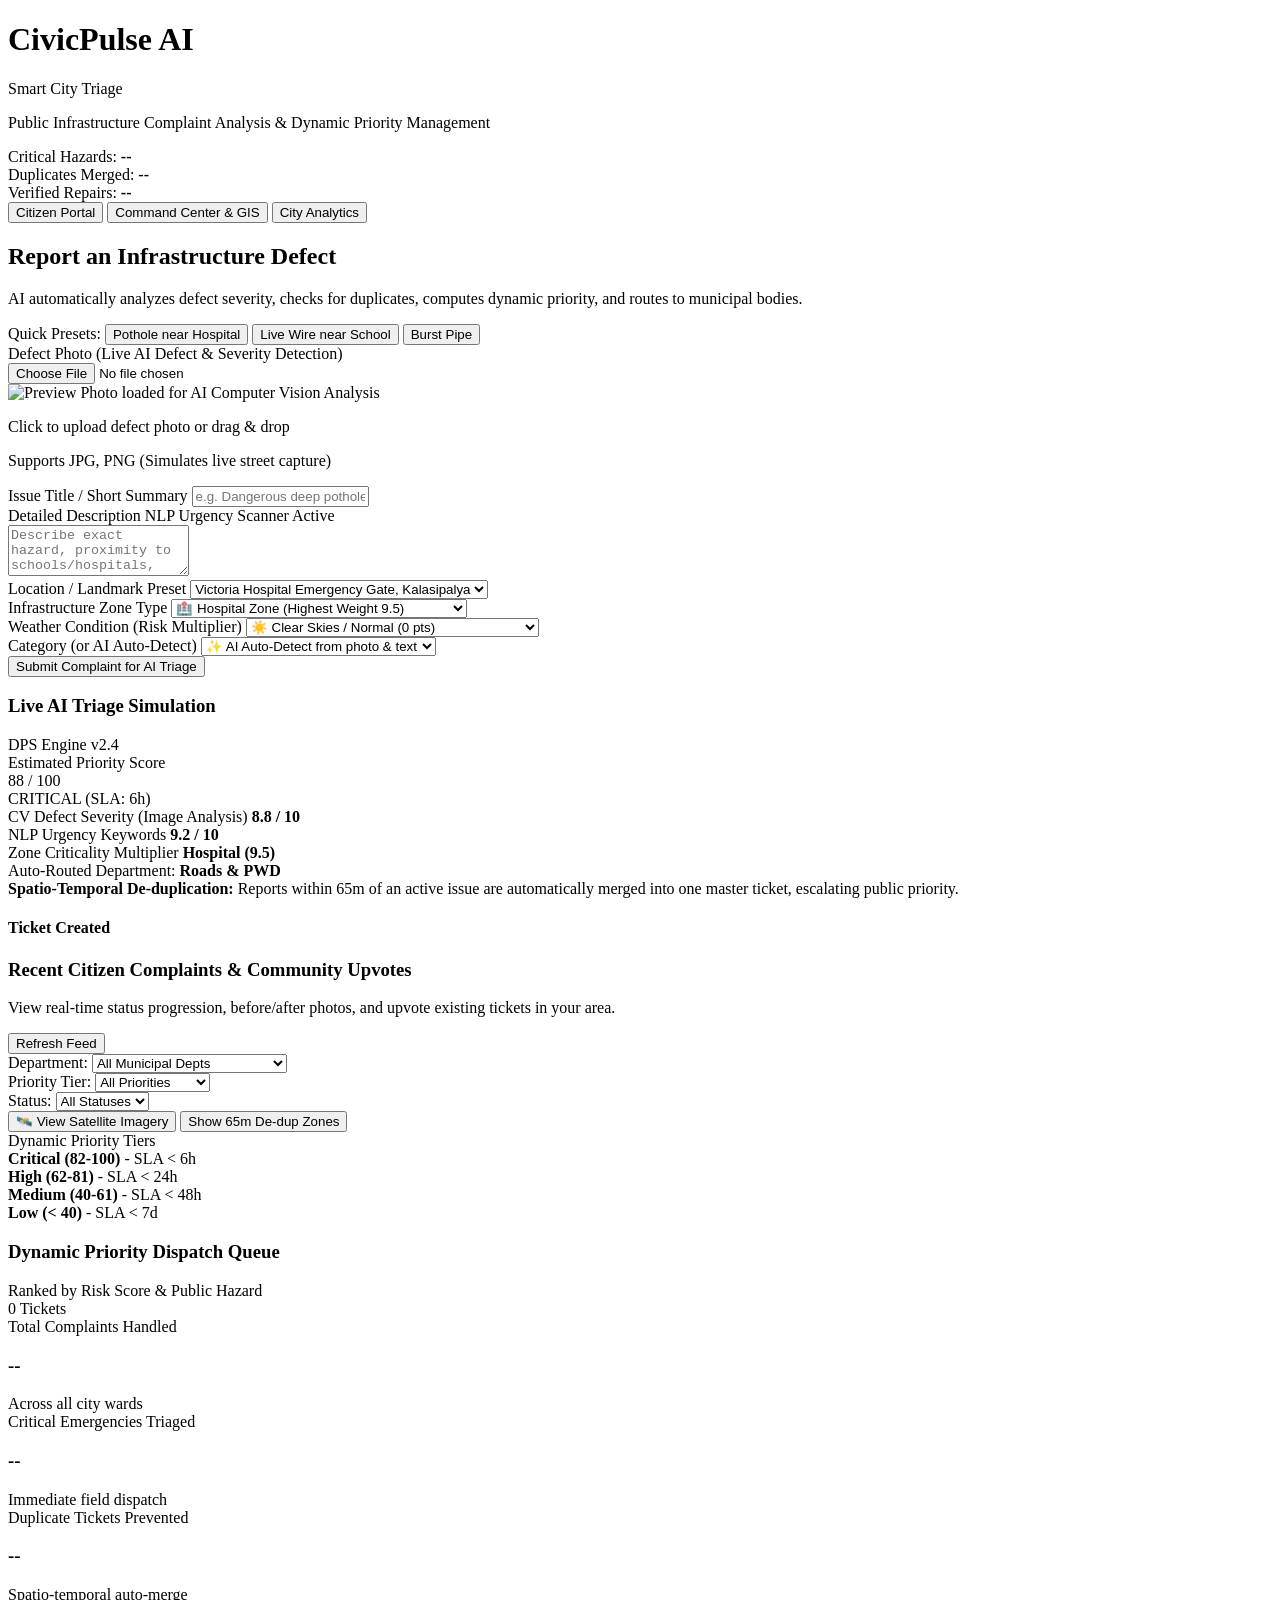
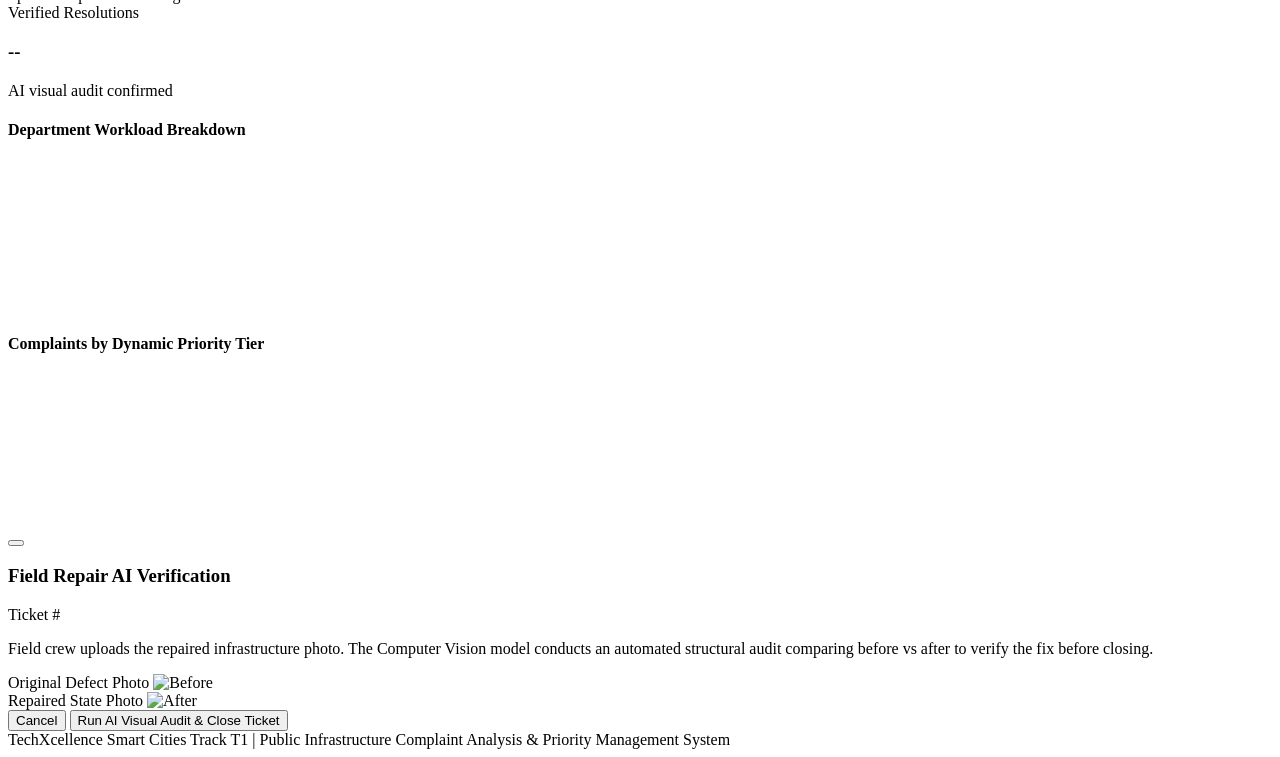
==== static/index.html @ dfe6112b "Add high-resolution satellite imagery toggle and zoom to authority map" ====
<!DOCTYPE html>
<html lang="en">
<head>
  <meta charset="UTF-8">
  <meta name="viewport" content="width=device-width, initial-scale=1.0">
  <title>CivicPulse AI | Smart Infrastructure Complaint Analysis & Priority Management</title>
  
  <!-- Tailwind CSS CDN -->
  <script src="https://cdn.tailwindcss.com"></script>
  <!-- Leaflet CSS & JS for Geospatial Maps -->
  <link rel="stylesheet" href="https://unpkg.com/leaflet@1.9.4/dist/leaflet.css" />
  <script src="https://unpkg.com/leaflet@1.9.4/dist/leaflet.js"></script>
  <!-- Chart.js CDN for Analytics -->
  <script src="https://cdn.jsdelivr.net/npm/chart.js"></script>
  <!-- Lucide Icons -->
  <script src="https://unpkg.com/lucide@latest"></script>
  
  <link rel="stylesheet" href="/css/style.css">
</head>
<body class="bg-slate-100/80 text-slate-900 min-h-screen flex flex-col">

  <!-- Top App Header -->
  <header class="app-header px-6 py-3.5 bg-white/95 border-b border-slate-200">
    <div class="max-w-7xl mx-auto flex flex-wrap items-center justify-between gap-4">
      <div class="flex items-center gap-3.5">
        <div class="w-11 h-11 rounded-2xl bg-gradient-to-tr from-sky-500 via-blue-600 to-indigo-600 flex items-center justify-center shadow-lg shadow-blue-500/25">
          <i data-lucide="activity" class="w-6 h-6 text-white"></i>
        </div>
        <div>
          <div class="flex items-center gap-2">
            <h1 class="text-xl font-extrabold tracking-tight text-slate-900">
              Civic<span class="text-blue-600">Pulse</span> <span class="bg-blue-50 text-blue-700 text-xs px-2 py-0.5 rounded-md border border-blue-200 font-bold ml-1">AI</span>
            </h1>
            <span class="text-[11px] font-bold bg-amber-50 text-amber-700 border border-amber-200/80 px-2 py-0.5 rounded-full">
              Smart City Triage
            </span>
          </div>
          <p class="text-xs font-medium text-slate-500">Public Infrastructure Complaint Analysis & Dynamic Priority Management</p>
        </div>
      </div>

      <!-- Quick Metrics Bar -->
      <div class="hidden lg:flex items-center gap-3">
        <div class="metric-pill">
          <span class="w-2.5 h-2.5 rounded-full bg-red-500 animate-ping"></span>
          <span class="text-slate-500 font-medium">Critical Hazards:</span>
          <strong id="metric-critical" class="text-red-600 font-bold">--</strong>
        </div>
        <div class="metric-pill">
          <i data-lucide="layers" class="w-3.5 h-3.5 text-indigo-600"></i>
          <span class="text-slate-500 font-medium">Duplicates Merged:</span>
          <strong id="metric-duplicates" class="text-indigo-600 font-bold">--</strong>
        </div>
        <div class="metric-pill">
          <i data-lucide="check-circle-2" class="w-3.5 h-3.5 text-emerald-600"></i>
          <span class="text-slate-500 font-medium">Verified Repairs:</span>
          <strong id="metric-resolved" class="text-emerald-600 font-bold">--</strong>
        </div>
      </div>

      <!-- Navigation Tabs -->
      <div class="flex items-center bg-slate-100 p-1 rounded-xl border border-slate-200">
        <button id="nav-citizen" onclick="switchTab('citizen')" class="px-4 py-2 text-xs font-bold rounded-lg bg-blue-600 text-white transition-all shadow-md shadow-blue-500/20">
          <i data-lucide="user" class="w-3.5 h-3.5 inline mr-1"></i> Citizen Portal
        </button>
        <button id="nav-admin" onclick="switchTab('admin')" class="px-4 py-2 text-xs font-semibold rounded-lg text-slate-600 hover:text-slate-900 transition-all">
          <i data-lucide="shield-alert" class="w-3.5 h-3.5 inline mr-1"></i> Command Center & GIS
        </button>
        <button id="nav-analytics" onclick="switchTab('analytics')" class="px-4 py-2 text-xs font-semibold rounded-lg text-slate-600 hover:text-slate-900 transition-all">
          <i data-lucide="bar-chart-3" class="w-3.5 h-3.5 inline mr-1"></i> City Analytics
        </button>
      </div>
    </div>
  </header>

  <!-- Main Container -->
  <main class="max-w-7xl mx-auto w-full p-4 lg:p-6 flex-1 flex flex-col gap-6">

    <!-- ============================================================== -->
    <!-- TAB 1: CITIZEN PORTAL (Report Issue & Track Status)            -->
    <!-- ============================================================== -->
    <section id="tab-citizen-content" class="flex flex-col gap-6">
      
      <!-- Top Banner / Intro -->
      <div class="p-5 rounded-2xl bg-gradient-to-r from-blue-600 via-indigo-600 to-sky-600 text-white shadow-md flex flex-col sm:flex-row justify-between items-start sm:items-center gap-4">
        <div>
          <h2 class="text-lg font-extrabold flex items-center gap-2">
            <i data-lucide="camera" class="w-5 h-5 text-sky-200"></i>
            Report an Infrastructure Defect
          </h2>
          <p class="text-xs text-blue-100 mt-1">
            AI automatically analyzes defect severity, checks for duplicates, computes dynamic priority, and routes to municipal bodies.
          </p>
        </div>
        <div class="flex flex-wrap items-center gap-2 bg-white/10 backdrop-blur-md p-2 rounded-xl border border-white/20">
          <span class="text-xs text-white/90 font-semibold">Quick Presets:</span>
          <button onclick="loadSampleCase('pothole')" class="px-2.5 py-1 text-xs bg-white text-blue-700 font-bold rounded-lg shadow-sm hover:bg-blue-50 transition-all">Pothole near Hospital</button>
          <button onclick="loadSampleCase('wire')" class="px-2.5 py-1 text-xs bg-white text-amber-700 font-bold rounded-lg shadow-sm hover:bg-amber-50 transition-all">Live Wire near School</button>
          <button onclick="loadSampleCase('leak')" class="px-2.5 py-1 text-xs bg-white text-cyan-700 font-bold rounded-lg shadow-sm hover:bg-cyan-50 transition-all">Burst Pipe</button>
        </div>
      </div>

      <!-- Complaint Filing Form & Real-time AI Preview -->
      <div class="grid grid-cols-1 lg:grid-cols-12 gap-6">
        
        <!-- Left Column: Form -->
        <div class="lg:col-span-7 card-glass p-6">
          <form id="complaint-form" onsubmit="handleComplaintSubmit(event)" class="space-y-4">
            
            <!-- Photo Upload Area -->
            <div>
              <label class="block text-xs font-bold text-slate-700 mb-1.5">
                Defect Photo (Live AI Defect & Severity Detection)
              </label>
              <div class="border-2 border-dashed border-slate-300 hover:border-blue-500 rounded-xl p-4 text-center cursor-pointer bg-slate-50/70 hover:bg-blue-50/30 transition-all relative">
                <input type="file" id="image-input" accept="image/*" onchange="handleImageSelected(event)" class="absolute inset-0 opacity-0 cursor-pointer w-full h-full">
                <div id="image-preview-container" class="hidden flex flex-col items-center">
                  <img id="image-preview" src="" alt="Preview" class="h-44 rounded-lg object-cover border border-slate-300 shadow-md mb-2">
                  <span class="text-xs font-bold text-blue-600 flex items-center gap-1">
                    <i data-lucide="check" class="w-3.5 h-3.5"></i> Photo loaded for AI Computer Vision Analysis
                  </span>
                </div>
                <div id="image-placeholder-container" class="py-3">
                  <i data-lucide="upload-cloud" class="w-10 h-10 text-blue-500 mx-auto mb-2"></i>
                  <p class="text-sm font-bold text-slate-700">Click to upload defect photo or drag & drop</p>
                  <p class="text-xs text-slate-500 mt-1">Supports JPG, PNG (Simulates live street capture)</p>
                </div>
              </div>
            </div>

            <!-- Title -->
            <div>
              <label class="block text-xs font-bold text-slate-700 mb-1">Issue Title / Short Summary</label>
              <input type="text" id="input-title" required placeholder="e.g. Dangerous deep pothole near hospital gate" class="w-full bg-slate-50 border border-slate-300 rounded-lg px-3.5 py-2 text-sm text-slate-900 placeholder-slate-400 focus:bg-white focus:outline-none focus:border-blue-600 focus:ring-2 focus:ring-blue-100 transition-all">
            </div>

            <!-- Description (with live NLP keyword detection) -->
            <div>
              <div class="flex justify-between items-center mb-1">
                <label class="text-xs font-bold text-slate-700">Detailed Description</label>
                <span class="text-[11px] font-semibold text-blue-600 bg-blue-50 px-2 py-0.5 rounded border border-blue-200">NLP Urgency Scanner Active</span>
              </div>
              <textarea id="input-description" rows="3" required oninput="triggerLiveNLPPreview()" placeholder="Describe exact hazard, proximity to schools/hospitals, accidents witnessed, etc." class="w-full bg-slate-50 border border-slate-300 rounded-lg px-3.5 py-2 text-sm text-slate-900 placeholder-slate-400 focus:bg-white focus:outline-none focus:border-blue-600 focus:ring-2 focus:ring-blue-100 transition-all"></textarea>
              <div id="nlp-chips" class="flex flex-wrap gap-1.5 mt-2 min-h-[24px]"></div>
            </div>

            <!-- Location & Landmark Selector -->
            <div class="grid grid-cols-1 md:grid-cols-2 gap-4">
              <div>
                <label class="block text-xs font-bold text-slate-700 mb-1">Location / Landmark Preset</label>
                <select id="select-landmark" onchange="handleLandmarkChange()" class="w-full bg-slate-50 border border-slate-300 rounded-lg px-3 py-2 text-xs text-slate-800 focus:bg-white focus:outline-none focus:border-blue-600 focus:ring-2 focus:ring-blue-100 transition-all">
                  <option value="custom">📍 Custom / Current Location</option>
                  <option value="victoria" selected>Victoria Hospital Emergency Gate, Kalasipalya</option>
                  <option value="stjoseph">St. Joseph High School Gate, Residency Rd</option>
                  <option value="koramangala">Sony World Junction, Koramangala 100ft Rd</option>
                  <option value="mgroad">MG Road Metro Station Gate 2</option>
                  <option value="indiranagar">12th Main Intersection, Indiranagar</option>
                  <option value="whitefield">ITPL Main Road, Whitefield</option>
                  <option value="jayanagar">4th Block Bus Stand, Jayanagar</option>
                </select>
              </div>

              <div>
                <label class="block text-xs font-bold text-slate-700 mb-1">Infrastructure Zone Type</label>
                <select id="select-zone" onchange="updateDynamicCalculationPreview()" class="w-full bg-slate-50 border border-slate-300 rounded-lg px-3 py-2 text-xs text-slate-800 focus:bg-white focus:outline-none focus:border-blue-600 focus:ring-2 focus:ring-blue-100 transition-all">
                  <option value="Hospital Zone">🏥 Hospital Zone (Highest Weight 9.5)</option>
                  <option value="School / College Zone">🏫 School / College Zone (Weight 8.8)</option>
                  <option value="Major Arterial Road / Highway">🚗 Major Arterial Road / Highway (Weight 8.2)</option>
                  <option value="Metro / Transit Interchange">🚇 Metro / Transit Interchange (Weight 7.8)</option>
                  <option value="Commercial Market Area">🏪 Commercial Market Area (Weight 6.5)</option>
                  <option value="Dense Residential Colony">🏡 Dense Residential Colony (Weight 5.0)</option>
                  <option value="Suburban / Low Density">🌳 Suburban / Low Density (Weight 3.5)</option>
                </select>
              </div>
            </div>

            <!-- Weather Factor & Category -->
            <div class="grid grid-cols-1 md:grid-cols-2 gap-4">
              <div>
                <label class="block text-xs font-bold text-slate-700 mb-1">Weather Condition (Risk Multiplier)</label>
                <select id="select-weather" onchange="updateDynamicCalculationPreview()" class="w-full bg-slate-50 border border-slate-300 rounded-lg px-3 py-2 text-xs text-slate-800 focus:bg-white focus:outline-none focus:border-blue-600 focus:ring-2 focus:ring-blue-100 transition-all">
                  <option value="Clear Skies / Normal">☀️ Clear Skies / Normal (0 pts)</option>
                  <option value="Moderate Rain">🌧️ Moderate Rain (+15 pts risk)</option>
                  <option value="Heavy Rain / Storm Warning">⛈️ Heavy Rain / Storm Warning (+25 pts risk)</option>
                  <option value="Overcast / Foggy">🌫️ Overcast / Low Visibility (+8 pts risk)</option>
                </select>
              </div>

              <div>
                <label class="block text-xs font-bold text-slate-700 mb-1">Category (or AI Auto-Detect)</label>
                <select id="select-category" class="w-full bg-slate-50 border border-slate-300 rounded-lg px-3 py-2 text-xs text-slate-800 focus:bg-white focus:outline-none focus:border-blue-600 focus:ring-2 focus:ring-blue-100 transition-all">
                  <option value="Auto-Detect">✨ AI Auto-Detect from photo & text</option>
                  <option value="Pothole">Pothole / Road Crater</option>
                  <option value="Streetlight & Electric Wire">Streetlight & Electric Wire</option>
                  <option value="Water Pipeline Leak">Water Pipeline Leak</option>
                  <option value="Open Manhole">Open Manhole / Drainage</option>
                  <option value="Garbage Dump">Garbage Overflow</option>
                </select>
              </div>
            </div>

            <!-- Hidden GPS lat/lng inputs -->
            <input type="hidden" id="input-lat" value="12.9634">
            <input type="hidden" id="input-lng" value="77.5755">
            <input type="hidden" id="input-address" value="Victoria Hospital Emergency Gate, Kalasipalya, Bengaluru">

            <!-- Submit Button -->
            <button type="submit" id="submit-btn" class="w-full py-3.5 px-4 rounded-xl font-extrabold text-sm bg-gradient-to-r from-blue-600 to-indigo-600 hover:from-blue-700 hover:to-indigo-700 text-white shadow-lg shadow-blue-500/25 transition-all flex items-center justify-center gap-2">
              <i data-lucide="send" class="w-4 h-4"></i> Submit Complaint for AI Triage
            </button>
          </form>
        </div>

        <!-- Right Column: Live AI Triage Simulator Card -->
        <div class="lg:col-span-5 flex flex-col gap-4">
          
          <div class="card-glass p-6 border-slate-200">
            <div class="flex items-center justify-between border-b border-slate-100 pb-3 mb-4">
              <div class="flex items-center gap-2">
                <div class="w-2.5 h-2.5 rounded-full bg-emerald-500 animate-ping"></div>
                <h3 class="text-xs font-extrabold uppercase tracking-wider text-slate-700">Live AI Triage Simulation</h3>
              </div>
              <span class="text-[11px] text-blue-600 font-mono font-bold bg-blue-50 px-2 py-0.5 rounded border border-blue-100">DPS Engine v2.4</span>
            </div>

            <!-- Dynamic Priority Gauge Preview -->
            <div class="p-4 rounded-xl bg-slate-50 border border-slate-200 flex items-center justify-between mb-4 shadow-sm">
              <div>
                <span class="text-xs font-semibold text-slate-500 block">Estimated Priority Score</span>
                <div class="flex items-baseline gap-1.5 mt-1">
                  <span id="preview-score" class="text-3xl font-black text-slate-900">88</span>
                  <span class="text-xs text-slate-400 font-bold">/ 100</span>
                </div>
              </div>
              <div id="preview-tier-badge" class="px-3.5 py-1.5 rounded-lg text-xs font-black badge-critical uppercase tracking-wider shadow-sm">
                CRITICAL (SLA: 6h)
              </div>
            </div>

            <!-- Breakdown factors -->
            <div class="space-y-3.5 text-xs">
              <div>
                <div class="flex justify-between text-slate-600 mb-1 font-medium">
                  <span>CV Defect Severity (Image Analysis)</span>
                  <strong id="bar-cv-val" class="text-blue-600 font-bold">8.8 / 10</strong>
                </div>
                <div class="w-full bg-slate-200 rounded-full h-2">
                  <div id="bar-cv" class="bg-blue-600 h-2 rounded-full transition-all" style="width: 88%"></div>
                </div>
              </div>

              <div>
                <div class="flex justify-between text-slate-600 mb-1 font-medium">
                  <span>NLP Urgency Keywords</span>
                  <strong id="bar-nlp-val" class="text-indigo-600 font-bold">9.2 / 10</strong>
                </div>
                <div class="w-full bg-slate-200 rounded-full h-2">
                  <div id="bar-nlp" class="bg-indigo-600 h-2 rounded-full transition-all" style="width: 92%"></div>
                </div>
              </div>

              <div>
                <div class="flex justify-between text-slate-600 mb-1 font-medium">
                  <span>Zone Criticality Multiplier</span>
                  <strong id="bar-zone-val" class="text-amber-600 font-bold">Hospital (9.5)</strong>
                </div>
                <div class="w-full bg-slate-200 rounded-full h-2">
                  <div id="bar-zone" class="bg-amber-500 h-2 rounded-full transition-all" style="width: 95%"></div>
                </div>
              </div>

              <div class="pt-2 border-t border-slate-100 flex justify-between items-center">
                <span class="text-slate-600 font-semibold">Auto-Routed Department:</span>
                <strong id="preview-dept" class="text-emerald-700 bg-emerald-50 px-2.5 py-1 rounded-md border border-emerald-200 font-bold">Roads & PWD</strong>
              </div>
            </div>

            <!-- Duplicate Protection Banner -->
            <div class="mt-4 p-3.5 rounded-xl bg-blue-50 border border-blue-200 flex items-start gap-2.5">
              <i data-lucide="shield-check" class="w-4 h-4 text-blue-600 shrink-0 mt-0.5"></i>
              <div class="text-[11px] text-blue-900 leading-relaxed">
                <strong>Spatio-Temporal De-duplication:</strong> Reports within 65m of an active issue are automatically merged into one master ticket, escalating public priority.
              </div>
            </div>
          </div>

          <!-- Submission Result Card (hidden initially) -->
          <div id="submission-result-card" class="hidden card-glass p-5 border border-emerald-300 bg-emerald-50/80 shadow-md">
            <div class="flex items-center gap-2 mb-2">
              <i id="res-icon" data-lucide="check-circle" class="w-5 h-5 text-emerald-600"></i>
              <h4 id="res-heading" class="text-sm font-extrabold text-emerald-900">Ticket Created</h4>
            </div>
            <p id="res-message" class="text-xs text-emerald-800 mb-3 font-medium"></p>
            <div id="res-details" class="p-3 rounded-lg bg-white border border-emerald-200 space-y-1.5 text-xs text-slate-800 shadow-sm">
              <!-- Filled dynamically -->
            </div>
          </div>

        </div>

      </div>

      <!-- Citizen Community Tracking & Upvoting Feed -->
      <div class="card-glass p-6">
        <div class="flex flex-col sm:flex-row justify-between items-start sm:items-center gap-4 mb-4 border-b border-slate-200 pb-3">
          <div>
            <h3 class="text-base font-extrabold text-slate-900 flex items-center gap-2">
              <i data-lucide="rss" class="w-4 h-4 text-blue-600"></i>
              Recent Citizen Complaints & Community Upvotes
            </h3>
            <p class="text-xs text-slate-500 font-medium">View real-time status progression, before/after photos, and upvote existing tickets in your area.</p>
          </div>
          <button onclick="loadComplaints()" class="px-3 py-1.5 text-xs font-bold bg-white hover:bg-slate-50 text-slate-700 rounded-lg border border-slate-300 shadow-sm flex items-center gap-1.5 transition-all">
            <i data-lucide="refresh-cw" class="w-3.5 h-3.5"></i> Refresh Feed
          </button>
        </div>

        <div id="citizen-feed-container" class="grid grid-cols-1 md:grid-cols-2 lg:grid-cols-3 gap-4">
          <!-- Populated by JavaScript -->
        </div>
      </div>

    </section>

    <!-- ============================================================== -->
    <!-- TAB 2: COMMAND CENTER & GIS MAP                                -->
    <!-- ============================================================== -->
    <section id="tab-admin-content" class="hidden flex flex-col gap-6">
      
      <!-- Operations Toolbar -->
      <div class="card-glass p-4 flex flex-wrap items-center justify-between gap-4">
        <div class="flex flex-wrap items-center gap-3">
          
          <!-- Department Filter -->
          <div class="flex items-center gap-2">
            <label class="text-xs font-bold text-slate-700">Department:</label>
            <select id="filter-dept" onchange="applyAdminFilters()" class="bg-white border border-slate-300 rounded-lg px-2.5 py-1.5 text-xs font-medium text-slate-800 shadow-sm">
              <option value="ALL">All Municipal Depts</option>
              <option value="Roads & PWD">Roads & PWD</option>
              <option value="Water Supply & Sewerage Board (BWSSB)">Water & Sewerage (BWSSB)</option>
              <option value="Electricity Board (BESCOM)">Electricity (BESCOM)</option>
              <option value="Solid Waste Management (BBMP)">Waste Management (BBMP)</option>
            </select>
          </div>

          <!-- Priority Filter -->
          <div class="flex items-center gap-2">
            <label class="text-xs font-bold text-slate-700">Priority Tier:</label>
            <select id="filter-tier" onchange="applyAdminFilters()" class="bg-white border border-slate-300 rounded-lg px-2.5 py-1.5 text-xs font-medium text-slate-800 shadow-sm">
              <option value="ALL">All Priorities</option>
              <option value="CRITICAL">🔴 Critical Only</option>
              <option value="HIGH">🟠 High</option>
              <option value="MEDIUM">🟡 Medium</option>
              <option value="LOW">🟢 Low</option>
            </select>
          </div>

          <!-- Status Filter -->
          <div class="flex items-center gap-2">
            <label class="text-xs font-bold text-slate-700">Status:</label>
            <select id="filter-status" onchange="applyAdminFilters()" class="bg-white border border-slate-300 rounded-lg px-2.5 py-1.5 text-xs font-medium text-slate-800 shadow-sm">
              <option value="ALL">All Statuses</option>
              <option value="SUBMITTED">Submitted</option>
              <option value="ASSIGNED">Assigned</option>
              <option value="IN_PROGRESS">In Progress</option>
              <option value="RESOLVED">Resolved</option>
            </select>
          </div>

        </div>

        <div class="flex items-center gap-2">
          <button id="btn-toggle-satellite" onclick="toggleSatelliteView()" class="px-3.5 py-1.5 text-xs bg-gradient-to-r from-cyan-600 to-blue-600 hover:from-cyan-700 hover:to-blue-700 text-white rounded-lg font-bold shadow-md shadow-cyan-500/20 transition-all">
            <i data-lucide="satellite" class="w-3.5 h-3.5 inline mr-1"></i> 🛰️ View Satellite Imagery
          </button>
          <button id="btn-toggle-pins" onclick="toggleMapClusters()" class="px-3.5 py-1.5 text-xs bg-slate-800 hover:bg-slate-900 text-white rounded-lg font-bold shadow-sm transition-all">
            Show 65m De-dup Zones
          </button>
        </div>
      </div>

      <!-- Main Command Grid: GIS Map + Priority Queue -->
      <div class="grid grid-cols-1 lg:grid-cols-12 gap-6">
        
        <!-- Left: Leaflet Interactive GIS Map -->
        <div class="lg:col-span-7 flex flex-col gap-3">
          <div class="card-glass p-3 relative shadow-md">
            <div id="map"></div>
            <!-- Map Legend Overlay -->
            <div class="absolute bottom-6 left-6 z-[1000] bg-white/95 backdrop-blur-md p-3.5 rounded-xl border border-slate-200 text-[11px] space-y-1.5 shadow-xl text-slate-800">
              <span class="font-extrabold text-slate-900 block mb-1">Dynamic Priority Tiers</span>
              <div class="flex items-center gap-2"><span class="w-3 h-3 rounded-full bg-red-500 shadow-sm shadow-red-500"></span> <strong>Critical (82-100)</strong> - SLA &lt; 6h</div>
              <div class="flex items-center gap-2"><span class="w-3 h-3 rounded-full bg-orange-500"></span> <strong>High (62-81)</strong> - SLA &lt; 24h</div>
              <div class="flex items-center gap-2"><span class="w-3 h-3 rounded-full bg-yellow-500"></span> <strong>Medium (40-61)</strong> - SLA &lt; 48h</div>
              <div class="flex items-center gap-2"><span class="w-3 h-3 rounded-full bg-emerald-500"></span> <strong>Low (&lt; 40)</strong> - SLA &lt; 7d</div>
            </div>
          </div>
        </div>

        <!-- Right: Real-Time Priority Ranked Queue -->
        <div class="lg:col-span-5 flex flex-col gap-3">
          <div class="card-glass p-5 flex-1 flex flex-col h-[610px]">
            <div class="flex items-center justify-between border-b border-slate-200 pb-3 mb-3">
              <div>
                <h3 class="text-sm font-extrabold text-slate-900 flex items-center gap-1.5">
                  <i data-lucide="list-ordered" class="w-4 h-4 text-blue-600"></i>
                  Dynamic Priority Dispatch Queue
                </h3>
                <span class="text-[11px] font-medium text-slate-500">Ranked by Risk Score & Public Hazard</span>
              </div>
              <span id="queue-count" class="text-xs font-bold px-2.5 py-0.5 rounded-full bg-blue-50 text-blue-700 border border-blue-200">0 Tickets</span>
            </div>

            <!-- Scrollable ticket list -->
            <div id="admin-queue-container" class="overflow-y-auto space-y-3 pr-1 flex-1">
              <!-- Populated by JavaScript -->
            </div>
          </div>
        </div>

      </div>

    </section>

    <!-- ============================================================== -->
    <!-- TAB 3: CITY ANALYTICS & SLAS                                   -->
    <!-- ============================================================== -->
    <section id="tab-analytics-content" class="hidden flex flex-col gap-6">
      
      <!-- Metrics Overview -->
      <div class="grid grid-cols-1 sm:grid-cols-2 lg:grid-cols-4 gap-4">
        <div class="card-glass p-5 border-l-4 border-blue-500">
          <span class="text-xs font-bold text-slate-500">Total Complaints Handled</span>
          <h3 id="stat-total" class="text-3xl font-black text-slate-900 mt-1">--</h3>
          <span class="text-[11px] font-semibold text-blue-600 mt-1 block">Across all city wards</span>
        </div>
        <div class="card-glass p-5 border-l-4 border-red-500">
          <span class="text-xs font-bold text-slate-500">Critical Emergencies Triaged</span>
          <h3 id="stat-critical" class="text-3xl font-black text-red-600 mt-1">--</h3>
          <span class="text-[11px] font-semibold text-red-500 mt-1 block">Immediate field dispatch</span>
        </div>
        <div class="card-glass p-5 border-l-4 border-indigo-500">
          <span class="text-xs font-bold text-slate-500">Duplicate Tickets Prevented</span>
          <h3 id="stat-duplicates" class="text-3xl font-black text-indigo-600 mt-1">--</h3>
          <span class="text-[11px] font-semibold text-indigo-600 mt-1 block">Spatio-temporal auto-merge</span>
        </div>
        <div class="card-glass p-5 border-l-4 border-emerald-500">
          <span class="text-xs font-bold text-slate-500">Verified Resolutions</span>
          <h3 id="stat-resolved" class="text-3xl font-black text-emerald-600 mt-1">--</h3>
          <span class="text-[11px] font-semibold text-emerald-600 mt-1 block">AI visual audit confirmed</span>
        </div>
      </div>

      <!-- Charts Row -->
      <div class="grid grid-cols-1 lg:grid-cols-2 gap-6">
        <div class="card-glass p-6">
          <h4 class="text-sm font-extrabold text-slate-900 mb-4 flex items-center gap-2">
            <i data-lucide="pie-chart" class="w-4 h-4 text-blue-600"></i>
            Department Workload Breakdown
          </h4>
          <div class="h-64 flex items-center justify-center">
            <canvas id="deptChart"></canvas>
          </div>
        </div>

        <div class="card-glass p-6">
          <h4 class="text-sm font-extrabold text-slate-900 mb-4 flex items-center gap-2">
            <i data-lucide="bar-chart-2" class="w-4 h-4 text-indigo-600"></i>
            Complaints by Dynamic Priority Tier
          </h4>
          <div class="h-64 flex items-center justify-center">
            <canvas id="tierChart"></canvas>
          </div>
        </div>
      </div>

    </section>

  </main>

  <!-- ============================================================== -->
  <!-- MODAL: AI RESOLUTION & BEFORE/AFTER AUDIT                      -->
  <!-- ============================================================== -->
  <div id="resolve-modal" class="fixed inset-0 modal-backdrop hidden z-50 flex items-center justify-center p-4">
    <div class="card-glass max-w-xl w-full p-6 border border-slate-300 bg-white shadow-2xl relative">
      <button onclick="closeResolveModal()" class="absolute top-4 right-4 text-slate-400 hover:text-slate-700">
        <i data-lucide="x" class="w-5 h-5"></i>
      </button>

      <div class="flex items-center gap-3 mb-3">
        <div class="w-9 h-9 rounded-xl bg-emerald-100 border border-emerald-300 flex items-center justify-center text-emerald-600">
          <i data-lucide="shield-check" class="w-5 h-5"></i>
        </div>
        <div>
          <h3 class="text-base font-extrabold text-slate-900">Field Repair AI Verification</h3>
          <p id="modal-ticket-code" class="text-xs text-slate-500 font-semibold">Ticket #</p>
        </div>
      </div>

      <p class="text-xs text-slate-600 mb-4 font-medium">
        Field crew uploads the repaired infrastructure photo. The Computer Vision model conducts an automated structural audit comparing before vs after to verify the fix before closing.
      </p>

      <!-- Before vs After Image Comparison Box -->
      <div class="grid grid-cols-2 gap-3 mb-4">
        <div class="rounded-xl border border-slate-200 p-2.5 text-center bg-slate-50">
          <span class="text-[11px] font-bold text-slate-600 block mb-1">Original Defect Photo</span>
          <img id="modal-before-img" src="" alt="Before" class="w-full h-32 object-cover rounded-lg border border-slate-200 shadow-sm">
        </div>
        <div class="rounded-xl border border-slate-200 p-2.5 text-center bg-slate-50">
          <span class="text-[11px] font-bold text-slate-600 block mb-1">Repaired State Photo</span>
          <img id="modal-after-img" src="" alt="After" class="w-full h-32 object-cover rounded-lg border border-slate-200 shadow-sm">
        </div>
      </div>

      <!-- Action Verification -->
      <div id="modal-audit-result" class="p-3.5 rounded-xl bg-slate-50 border border-slate-200 text-xs mb-4 hidden">
        <!-- Result filled by JS -->
      </div>

      <div class="flex items-center justify-end gap-3">
        <button onclick="closeResolveModal()" class="px-4 py-2 text-xs font-bold rounded-lg bg-slate-100 hover:bg-slate-200 text-slate-700">
          Cancel
        </button>
        <button id="modal-verify-btn" onclick="executeResolveVerification()" class="px-5 py-2.5 text-xs font-extrabold rounded-lg bg-gradient-to-r from-emerald-600 to-teal-600 hover:from-emerald-700 hover:to-teal-700 text-white shadow-md shadow-emerald-600/25 flex items-center gap-1.5 transition-all">
          <i data-lucide="cpu" class="w-4 h-4"></i> Run AI Visual Audit & Close Ticket
        </button>
      </div>
    </div>
  </div>

  <footer class="mt-auto border-t border-slate-200 py-3.5 px-6 text-center text-xs font-medium text-slate-500 bg-white">
    TechXcellence Smart Cities Track T1 | Public Infrastructure Complaint Analysis & Priority Management System
  </footer>

  <script src="/js/charts.js"></script>
  <script src="/js/map.js"></script>
  <script src="/js/app.js"></script>
  <script>
    lucide.createIcons();
  </script>
</body>
</html>
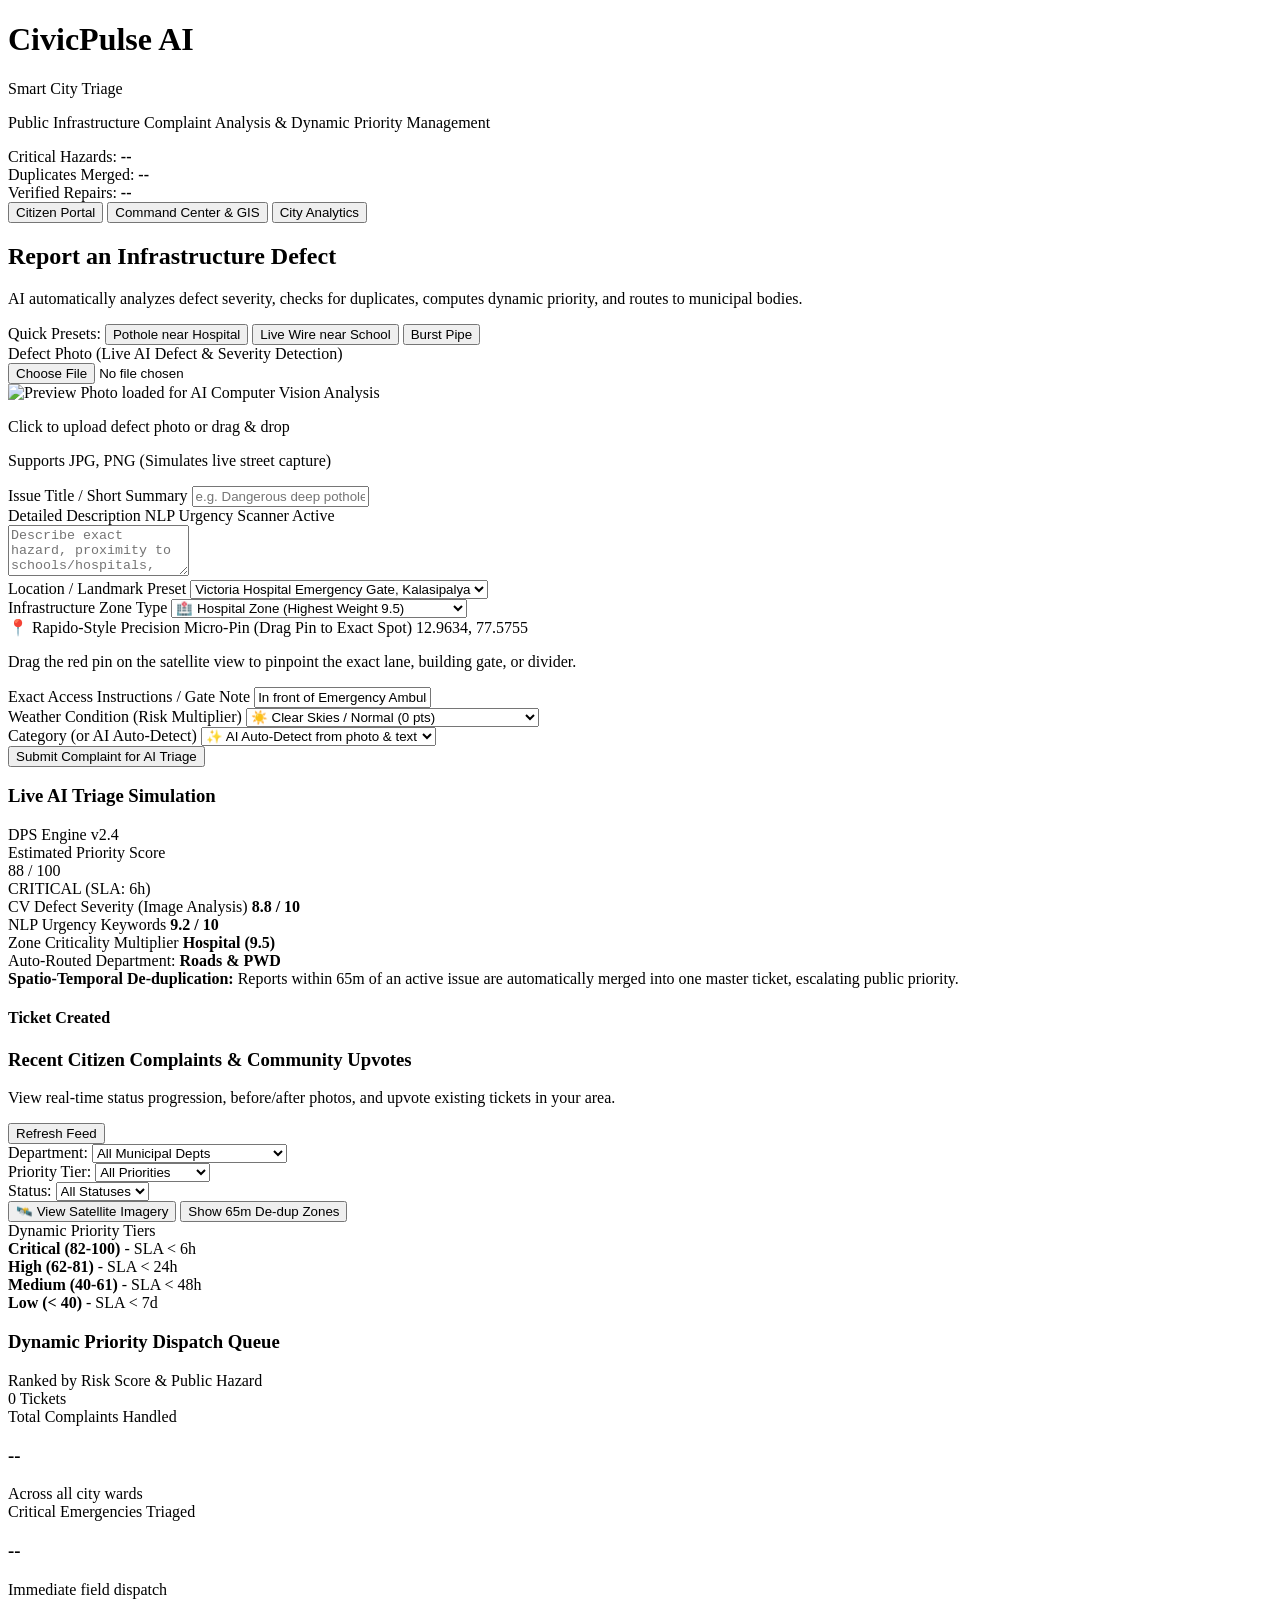
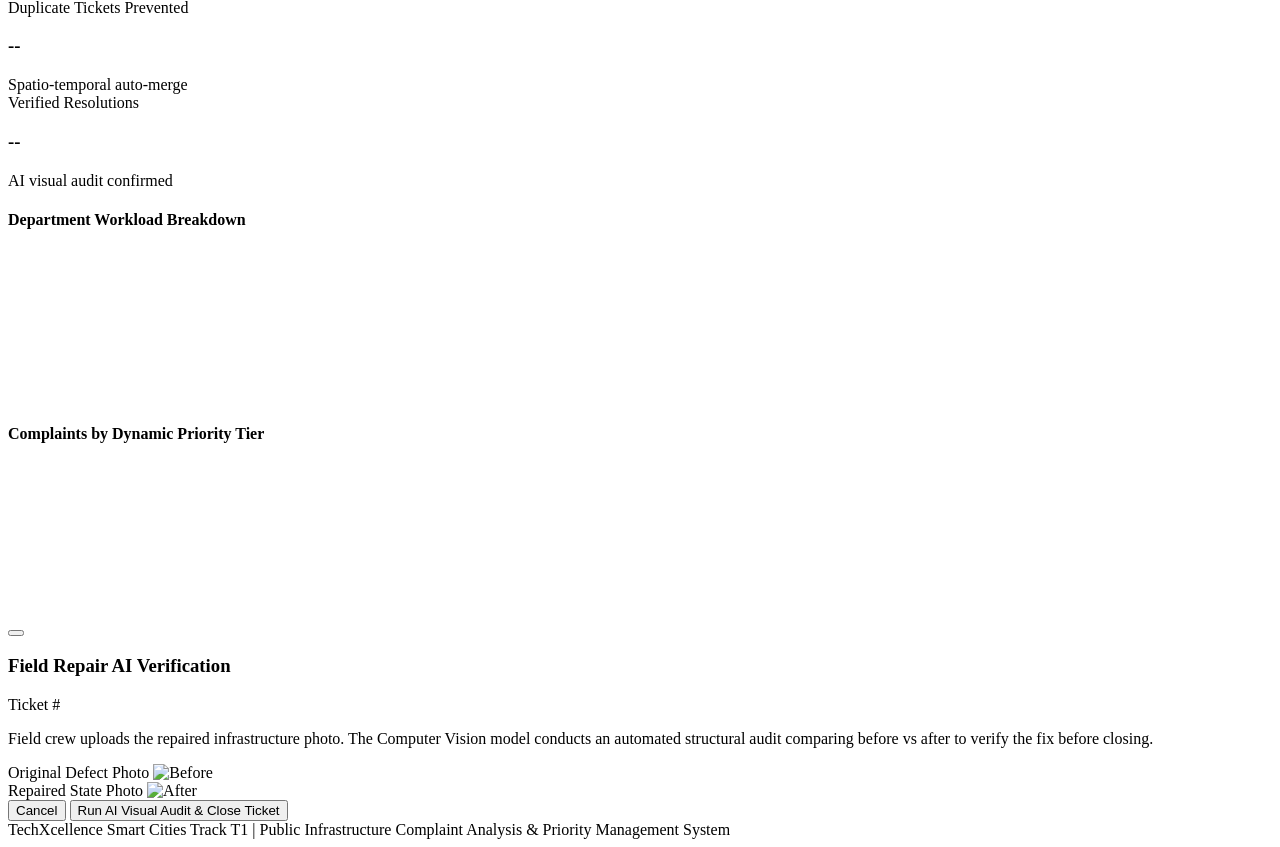
==== commit 69a23554: "Add Rapido-style satellite precision micro-pin map for citizen complaint form" ====
--- a/static/index.html
+++ b/static/index.html
@@ -174,6 +174,29 @@
               </div>
             </div>
 
+            <!-- Rapido-Inspired Precision Micro-Pinning (Satellite View) -->
+            <div class="p-3.5 rounded-xl bg-slate-50 border border-slate-300">
+              <div class="flex items-center justify-between mb-2">
+                <span class="text-xs font-extrabold text-slate-800 flex items-center gap-1.5">
+                  <span class="w-2 h-2 rounded-full bg-red-500 animate-ping"></span>
+                  📍 Rapido-Style Precision Micro-Pin (Drag Pin to Exact Spot)
+                </span>
+                <span id="micro-coords-display" class="text-[10px] font-mono font-bold text-blue-700 bg-blue-50 px-2 py-0.5 rounded border border-blue-200">
+                  12.9634, 77.5755
+                </span>
+              </div>
+              <p class="text-[11px] text-slate-500 mb-2">
+                Drag the red pin on the satellite view to pinpoint the exact lane, building gate, or divider.
+              </p>
+              <!-- Mini Satellite Map Container -->
+              <div id="citizen-mini-map" class="w-full h-44 rounded-lg border border-slate-300 shadow-sm relative z-0"></div>
+              
+              <div class="mt-2.5">
+                <label class="block text-[11px] font-bold text-slate-600 mb-1">Exact Access Instructions / Gate Note</label>
+                <input type="text" id="input-gate-note" placeholder="e.g., Left lane, 10m before Victoria emergency ramp entrance" value="In front of Emergency Ambulance Bay, Gate 1" class="w-full bg-white border border-slate-300 rounded-lg px-3 py-1.5 text-xs text-slate-800 focus:outline-none focus:border-blue-600">
+              </div>
+            </div>
+
             <!-- Weather Factor & Category -->
             <div class="grid grid-cols-1 md:grid-cols-2 gap-4">
               <div>
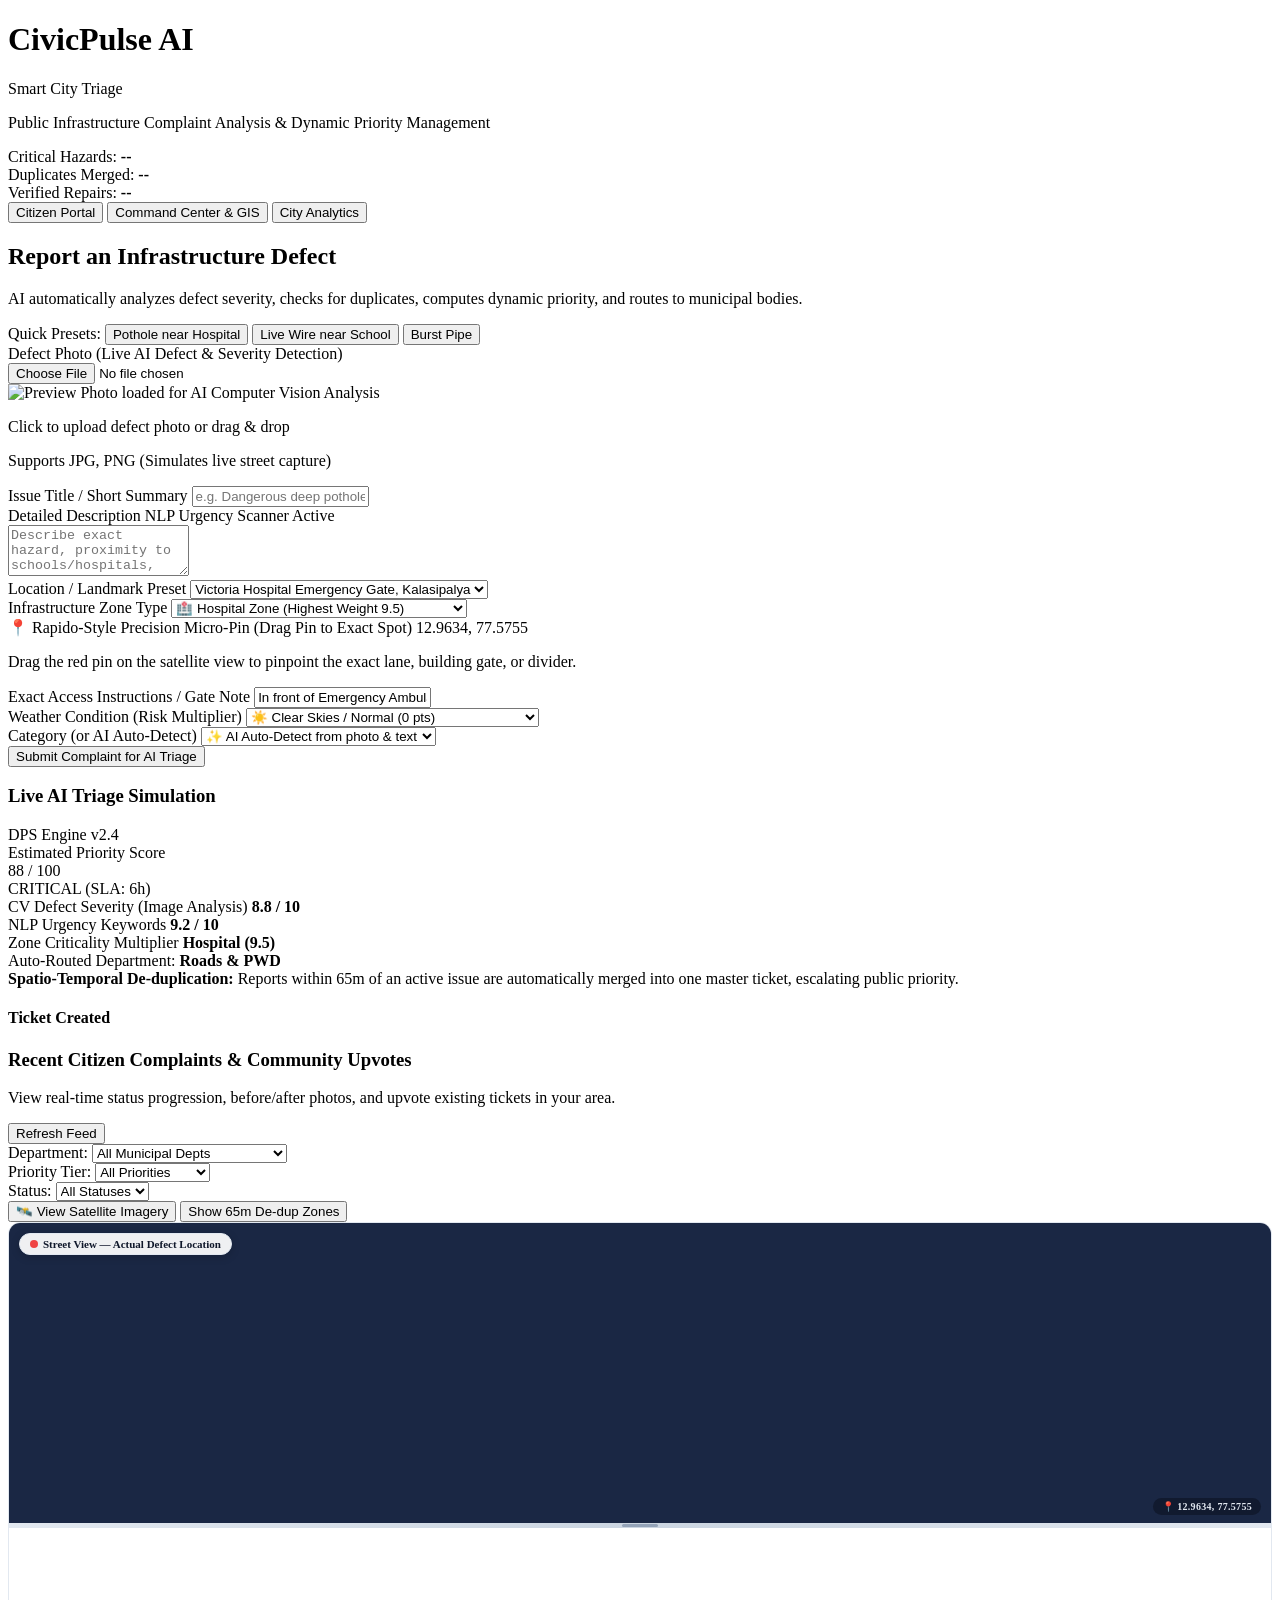
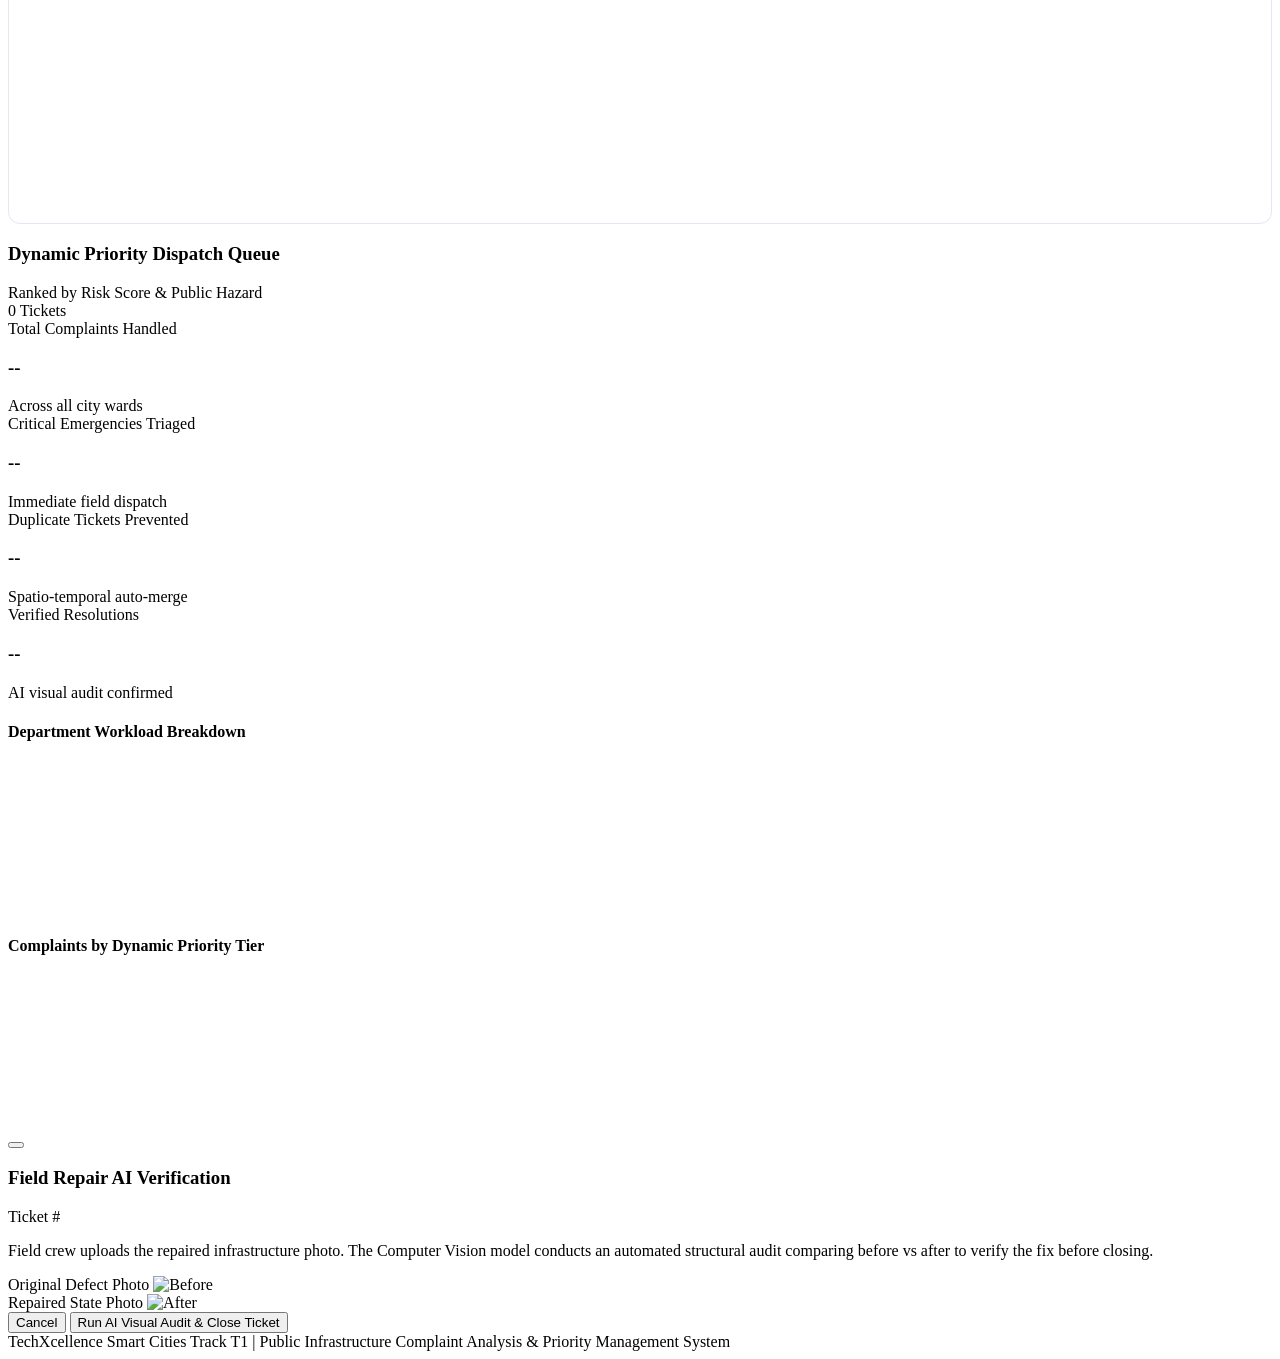
==== commit 3364bd86: "Implement Google Maps-style split Street View + Road Map in Command Center GIS" ====
--- a/static/index.html
+++ b/static/index.html
@@ -405,18 +405,52 @@
       <!-- Main Command Grid: GIS Map + Priority Queue -->
       <div class="grid grid-cols-1 lg:grid-cols-12 gap-6">
         
-        <!-- Left: Leaflet Interactive GIS Map -->
+        <!-- Left: Split-Screen GIS Map (Street View top + Road Map bottom) -->
         <div class="lg:col-span-7 flex flex-col gap-3">
-          <div class="card-glass p-3 relative shadow-md">
-            <div id="map"></div>
-            <!-- Map Legend Overlay -->
-            <div class="absolute bottom-6 left-6 z-[1000] bg-white/95 backdrop-blur-md p-3.5 rounded-xl border border-slate-200 text-[11px] space-y-1.5 shadow-xl text-slate-800">
-              <span class="font-extrabold text-slate-900 block mb-1">Dynamic Priority Tiers</span>
-              <div class="flex items-center gap-2"><span class="w-3 h-3 rounded-full bg-red-500 shadow-sm shadow-red-500"></span> <strong>Critical (82-100)</strong> - SLA &lt; 6h</div>
-              <div class="flex items-center gap-2"><span class="w-3 h-3 rounded-full bg-orange-500"></span> <strong>High (62-81)</strong> - SLA &lt; 24h</div>
-              <div class="flex items-center gap-2"><span class="w-3 h-3 rounded-full bg-yellow-500"></span> <strong>Medium (40-61)</strong> - SLA &lt; 48h</div>
-              <div class="flex items-center gap-2"><span class="w-3 h-3 rounded-full bg-emerald-500"></span> <strong>Low (&lt; 40)</strong> - SLA &lt; 7d</div>
-            </div>
+          <div class="card-glass p-3 relative shadow-md" style="overflow:hidden;">
+
+            <!-- Split Map Container -->
+            <div id="split-map-container" style="border-radius:0.75rem; overflow:hidden; border:1px solid #e2e8f0; display:flex; flex-direction:column; height:600px;">
+
+              <!-- TOP HALF: Google Street View Panel -->
+              <div id="street-view-panel" style="height:50%; position:relative; background:#1a2744; flex-shrink:0;">
+                <iframe id="street-view-iframe"
+                  src="https://www.google.com/maps/@12.9634,77.5755,3a,75y,0h,90t/data=!3m6!1e1!3m4!1sAF1QipMEBlDE9b7YZ6XQ8QHbgFyekGERAhsb1Ky9bEJR!2e10!7i11000!8i5500"
+                  style="width:100%; height:100%; border:none; display:block;"
+                  allowfullscreen
+                  loading="lazy"
+                  referrerpolicy="no-referrer-when-downgrade">
+                </iframe>
+                <!-- Street View label badge -->
+                <div style="position:absolute; top:10px; left:10px; z-index:10; background:rgba(255,255,255,0.93); padding:4px 10px; border-radius:20px; font-size:11px; font-weight:800; color:#0f172a; display:flex; align-items:center; gap:5px; box-shadow:0 2px 8px rgba(0,0,0,0.18); border:1px solid #e2e8f0; pointer-events:none;">
+                  <span style="display:inline-block; width:8px; height:8px; border-radius:50%; background:#ef4444;"></span>
+                  Street View — Actual Defect Location
+                </div>
+                <!-- Coord display -->
+                <div id="sv-coords" style="position:absolute; bottom:8px; right:10px; z-index:10; background:rgba(15,23,42,0.80); color:#e2e8f0; font-size:10px; font-weight:600; padding:3px 9px; border-radius:12px; pointer-events:none; letter-spacing:0.03em;">
+                  📍 12.9634, 77.5755
+                </div>
+              </div>
+
+              <!-- DIVIDER HANDLE -->
+              <div style="height:5px; background:linear-gradient(90deg,#e2e8f0,#cbd5e1,#e2e8f0); display:flex; align-items:center; justify-content:center; flex-shrink:0;">
+                <div style="width:36px; height:3px; background:#94a3b8; border-radius:3px;"></div>
+              </div>
+
+              <!-- BOTTOM HALF: Leaflet Road Map -->
+              <div style="height:calc(50% - 5px); position:relative; flex-shrink:0; flex:1;">
+                <div id="map" style="width:100%; height:100%;"></div>
+                <!-- Map Legend Overlay -->
+                <div class="absolute bottom-4 left-4 z-[1000] bg-white/96 backdrop-blur-md p-3 rounded-xl border border-slate-200 text-[10.5px] space-y-1.5 shadow-xl text-slate-800">
+                  <span class="font-extrabold text-slate-900 block mb-1">Dynamic Priority Tiers</span>
+                  <div class="flex items-center gap-2"><span class="w-3 h-3 rounded-full bg-red-500 shadow-sm shadow-red-500"></span> <strong>Critical (82-100)</strong> - SLA &lt; 6h</div>
+                  <div class="flex items-center gap-2"><span class="w-3 h-3 rounded-full bg-orange-500"></span> <strong>High (62-81)</strong> - SLA &lt; 24h</div>
+                  <div class="flex items-center gap-2"><span class="w-3 h-3 rounded-full bg-yellow-500"></span> <strong>Medium (40-61)</strong> - SLA &lt; 48h</div>
+                  <div class="flex items-center gap-2"><span class="w-3 h-3 rounded-full bg-emerald-500"></span> <strong>Low (&lt; 40)</strong> - SLA &lt; 7d</div>
+                </div>
+              </div>
+            </div>
+
           </div>
         </div>
 
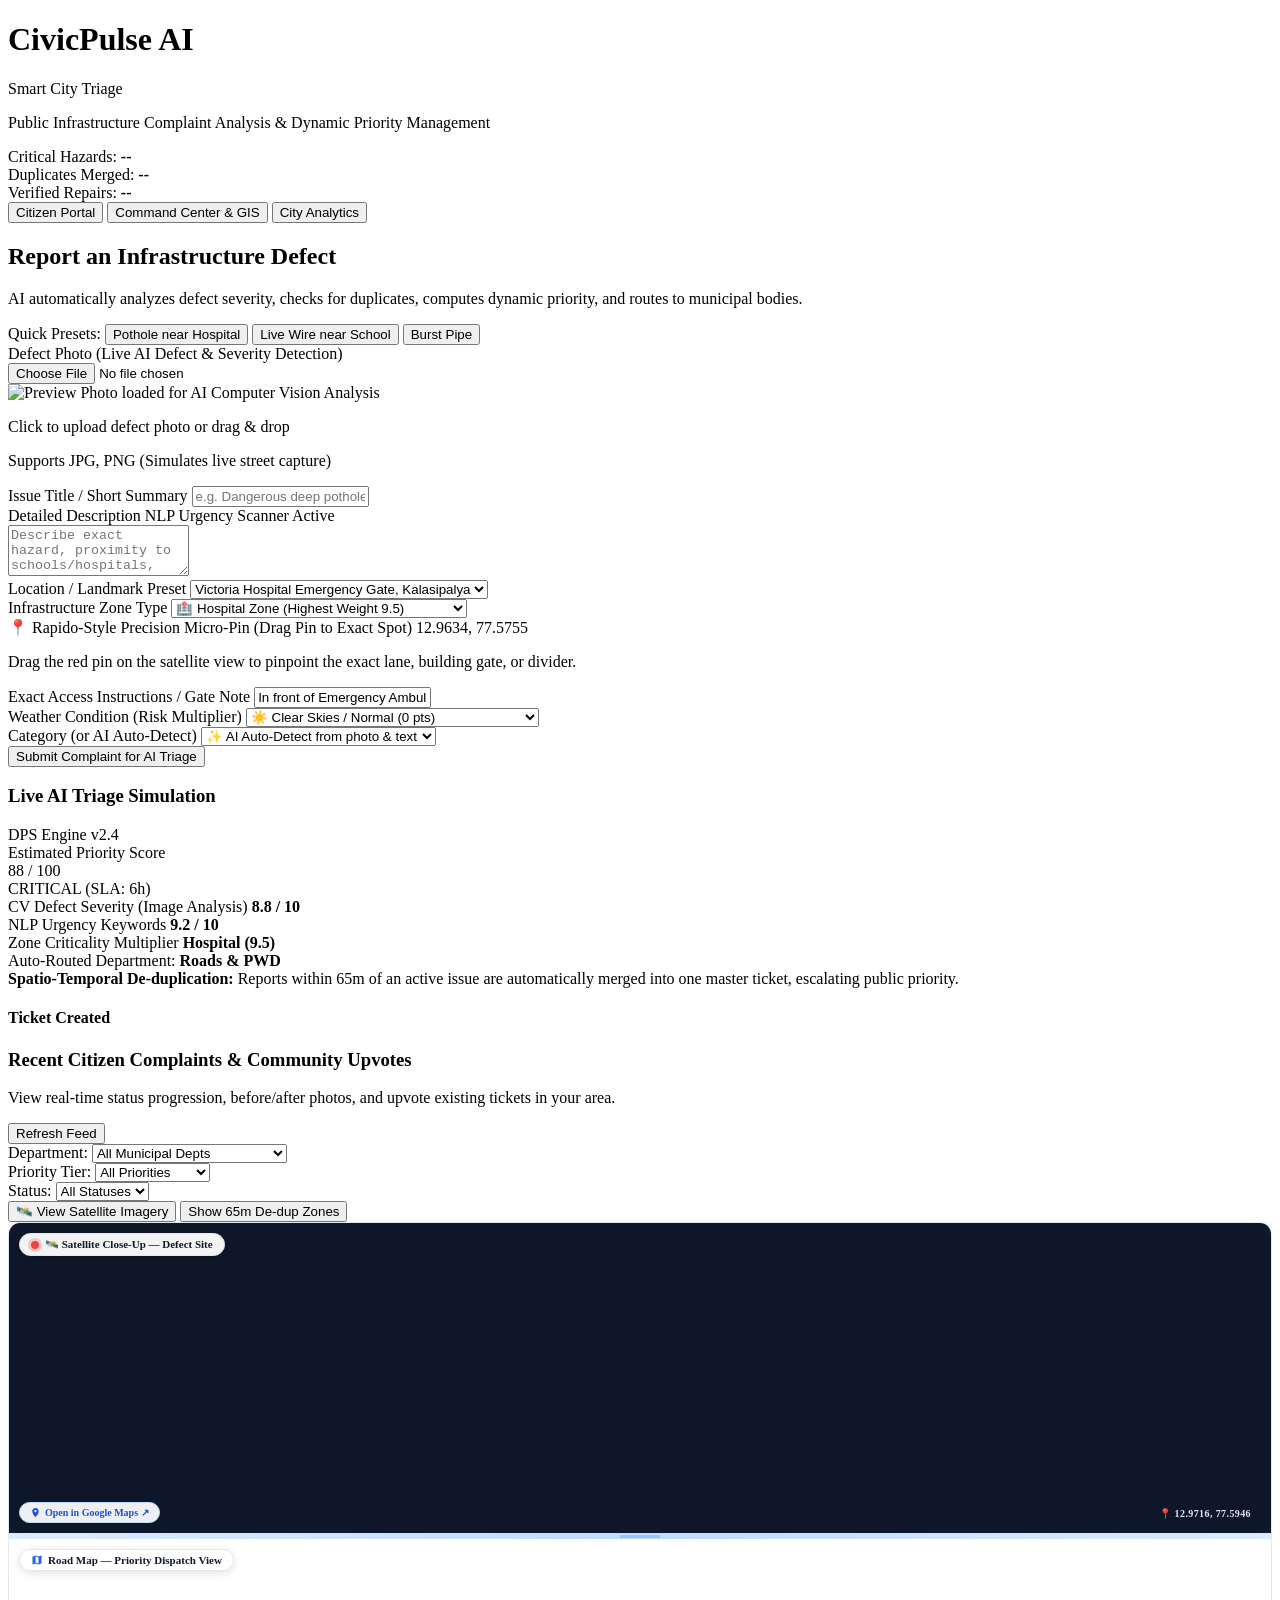
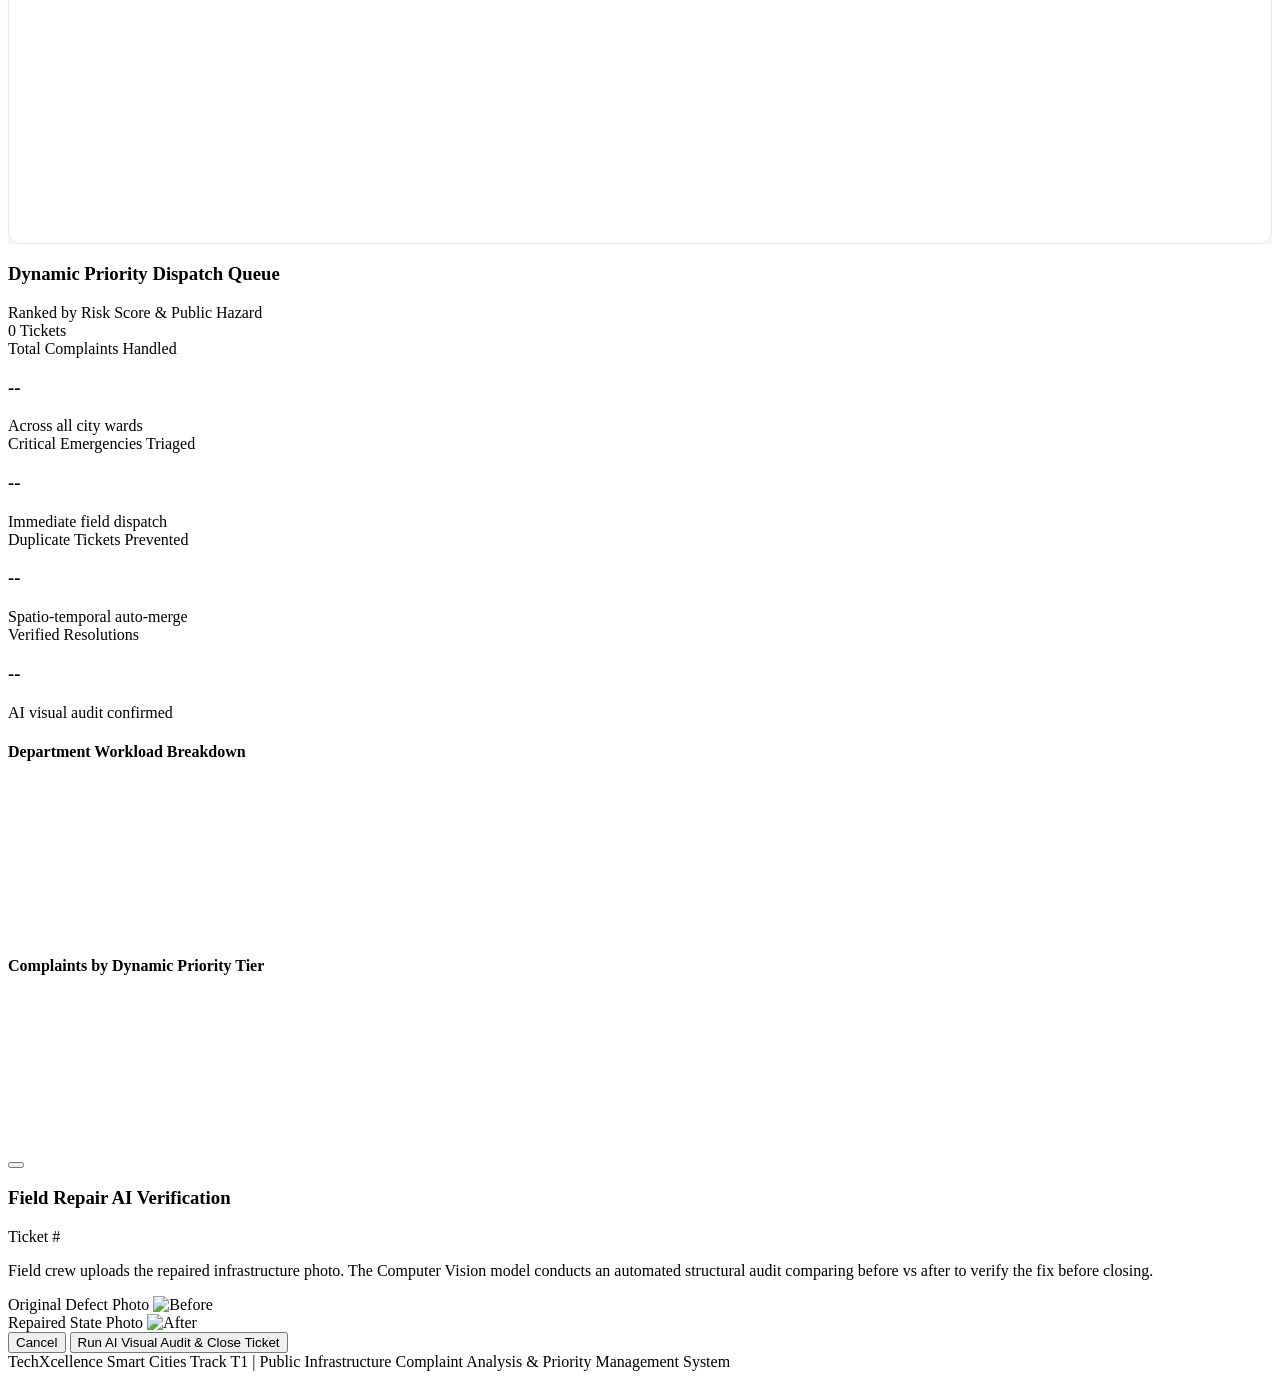
==== commit 36d5bae7: "Fix: Replace broken Street View iframe with Leaflet satellite close-up panel (Esri zoom-19)" ====
--- a/static/index.html
+++ b/static/index.html
@@ -405,41 +405,53 @@
       <!-- Main Command Grid: GIS Map + Priority Queue -->
       <div class="grid grid-cols-1 lg:grid-cols-12 gap-6">
         
-        <!-- Left: Split-Screen GIS Map (Street View top + Road Map bottom) -->
+        <!-- Left: Split-Screen GIS Map (Satellite Close-Up top + Road Map bottom) -->
         <div class="lg:col-span-7 flex flex-col gap-3">
           <div class="card-glass p-3 relative shadow-md" style="overflow:hidden;">
 
             <!-- Split Map Container -->
-            <div id="split-map-container" style="border-radius:0.75rem; overflow:hidden; border:1px solid #e2e8f0; display:flex; flex-direction:column; height:600px;">
-
-              <!-- TOP HALF: Google Street View Panel -->
-              <div id="street-view-panel" style="height:50%; position:relative; background:#1a2744; flex-shrink:0;">
-                <iframe id="street-view-iframe"
-                  src="https://www.google.com/maps/@12.9634,77.5755,3a,75y,0h,90t/data=!3m6!1e1!3m4!1sAF1QipMEBlDE9b7YZ6XQ8QHbgFyekGERAhsb1Ky9bEJR!2e10!7i11000!8i5500"
-                  style="width:100%; height:100%; border:none; display:block;"
-                  allowfullscreen
-                  loading="lazy"
-                  referrerpolicy="no-referrer-when-downgrade">
-                </iframe>
-                <!-- Street View label badge -->
-                <div style="position:absolute; top:10px; left:10px; z-index:10; background:rgba(255,255,255,0.93); padding:4px 10px; border-radius:20px; font-size:11px; font-weight:800; color:#0f172a; display:flex; align-items:center; gap:5px; box-shadow:0 2px 8px rgba(0,0,0,0.18); border:1px solid #e2e8f0; pointer-events:none;">
-                  <span style="display:inline-block; width:8px; height:8px; border-radius:50%; background:#ef4444;"></span>
-                  Street View — Actual Defect Location
-                </div>
-                <!-- Coord display -->
-                <div id="sv-coords" style="position:absolute; bottom:8px; right:10px; z-index:10; background:rgba(15,23,42,0.80); color:#e2e8f0; font-size:10px; font-weight:600; padding:3px 9px; border-radius:12px; pointer-events:none; letter-spacing:0.03em;">
-                  📍 12.9634, 77.5755
+            <div id="split-map-container" style="border-radius:0.75rem; overflow:hidden; border:1px solid #e2e8f0; display:flex; flex-direction:column; height:620px; box-shadow:0 4px 24px rgba(0,0,0,0.10);">
+
+              <!-- TOP HALF: High-Res Satellite Close-Up (Esri) -->
+              <div id="satellite-closeup-panel" style="height:50%; position:relative; flex-shrink:0; background:#0f172a;">
+                <div id="satellite-closeup-map" style="width:100%; height:100%;"></div>
+
+                <!-- Badge: Top-left label -->
+                <div style="position:absolute; top:10px; left:10px; z-index:1000; background:rgba(255,255,255,0.95); padding:4px 11px; border-radius:20px; font-size:11px; font-weight:800; color:#0f172a; display:flex; align-items:center; gap:6px; box-shadow:0 2px 10px rgba(0,0,0,0.18); border:1px solid #e2e8f0; pointer-events:none;">
+                  <span style="display:inline-block; width:8px; height:8px; border-radius:50%; background:#ef4444; box-shadow:0 0 0 3px rgba(239,68,68,0.25);"></span>
+                  🛰️ Satellite Close-Up — Defect Site
+                </div>
+
+                <!-- Coords badge: bottom-right -->
+                <div id="sv-coords" style="position:absolute; bottom:10px; right:10px; z-index:1000; background:rgba(15,23,42,0.82); color:#e2e8f0; font-size:10px; font-weight:700; padding:4px 10px; border-radius:12px; pointer-events:none; letter-spacing:0.04em;">
+                  📍 12.9716, 77.5946
+                </div>
+
+                <!-- Google Maps link badge -->
+                <div id="gmaps-link-badge" style="position:absolute; bottom:10px; left:10px; z-index:1000;">
+                  <a id="gmaps-link" href="https://www.google.com/maps/@12.9716,77.5946,18z" target="_blank"
+                    style="background:rgba(255,255,255,0.93); color:#1d4ed8; font-size:10px; font-weight:700; padding:4px 10px; border-radius:12px; text-decoration:none; display:flex; align-items:center; gap:4px; border:1px solid #bfdbfe; box-shadow:0 2px 8px rgba(0,0,0,0.12);">
+                    <svg width="11" height="11" viewBox="0 0 24 24" fill="currentColor"><path d="M12 2C8.13 2 5 5.13 5 9c0 5.25 7 13 7 13s7-7.75 7-13c0-3.87-3.13-7-7-7zm0 9.5c-1.38 0-2.5-1.12-2.5-2.5s1.12-2.5 2.5-2.5 2.5 1.12 2.5 2.5-1.12 2.5-2.5 2.5z"/></svg>
+                    Open in Google Maps ↗
+                  </a>
                 </div>
               </div>
 
               <!-- DIVIDER HANDLE -->
-              <div style="height:5px; background:linear-gradient(90deg,#e2e8f0,#cbd5e1,#e2e8f0); display:flex; align-items:center; justify-content:center; flex-shrink:0;">
-                <div style="width:36px; height:3px; background:#94a3b8; border-radius:3px;"></div>
-              </div>
-
-              <!-- BOTTOM HALF: Leaflet Road Map -->
-              <div style="height:calc(50% - 5px); position:relative; flex-shrink:0; flex:1;">
+              <div style="height:6px; background:linear-gradient(90deg,#dbeafe,#bfdbfe,#dbeafe); display:flex; align-items:center; justify-content:center; flex-shrink:0; cursor:row-resize;">
+                <div style="width:40px; height:3px; background:#93c5fd; border-radius:3px;"></div>
+              </div>
+
+              <!-- BOTTOM HALF: Leaflet Road Map with markers -->
+              <div style="height:calc(50% - 6px); position:relative; flex-shrink:0; flex:1;">
                 <div id="map" style="width:100%; height:100%;"></div>
+
+                <!-- Map Mode Label -->
+                <div style="position:absolute; top:10px; left:10px; z-index:1000; background:rgba(255,255,255,0.95); padding:4px 11px; border-radius:20px; font-size:11px; font-weight:800; color:#0f172a; display:flex; align-items:center; gap:5px; box-shadow:0 2px 8px rgba(0,0,0,0.12); border:1px solid #e2e8f0; pointer-events:none;">
+                  <svg width="12" height="12" viewBox="0 0 24 24" fill="#2563eb"><path d="M20.5 3l-.16.03L15 5.1 9 3 3.36 4.9c-.21.07-.36.25-.36.48V20.5c0 .28.22.5.5.5l.16-.03L9 18.9l6 2.1 5.64-1.9c.21-.07.36-.25.36-.48V3.5c0-.28-.22-.5-.5-.5zM15 19l-6-2.11V5l6 2.11V19z"/></svg>
+                  Road Map — Priority Dispatch View
+                </div>
+
                 <!-- Map Legend Overlay -->
                 <div class="absolute bottom-4 left-4 z-[1000] bg-white/96 backdrop-blur-md p-3 rounded-xl border border-slate-200 text-[10.5px] space-y-1.5 shadow-xl text-slate-800">
                   <span class="font-extrabold text-slate-900 block mb-1">Dynamic Priority Tiers</span>
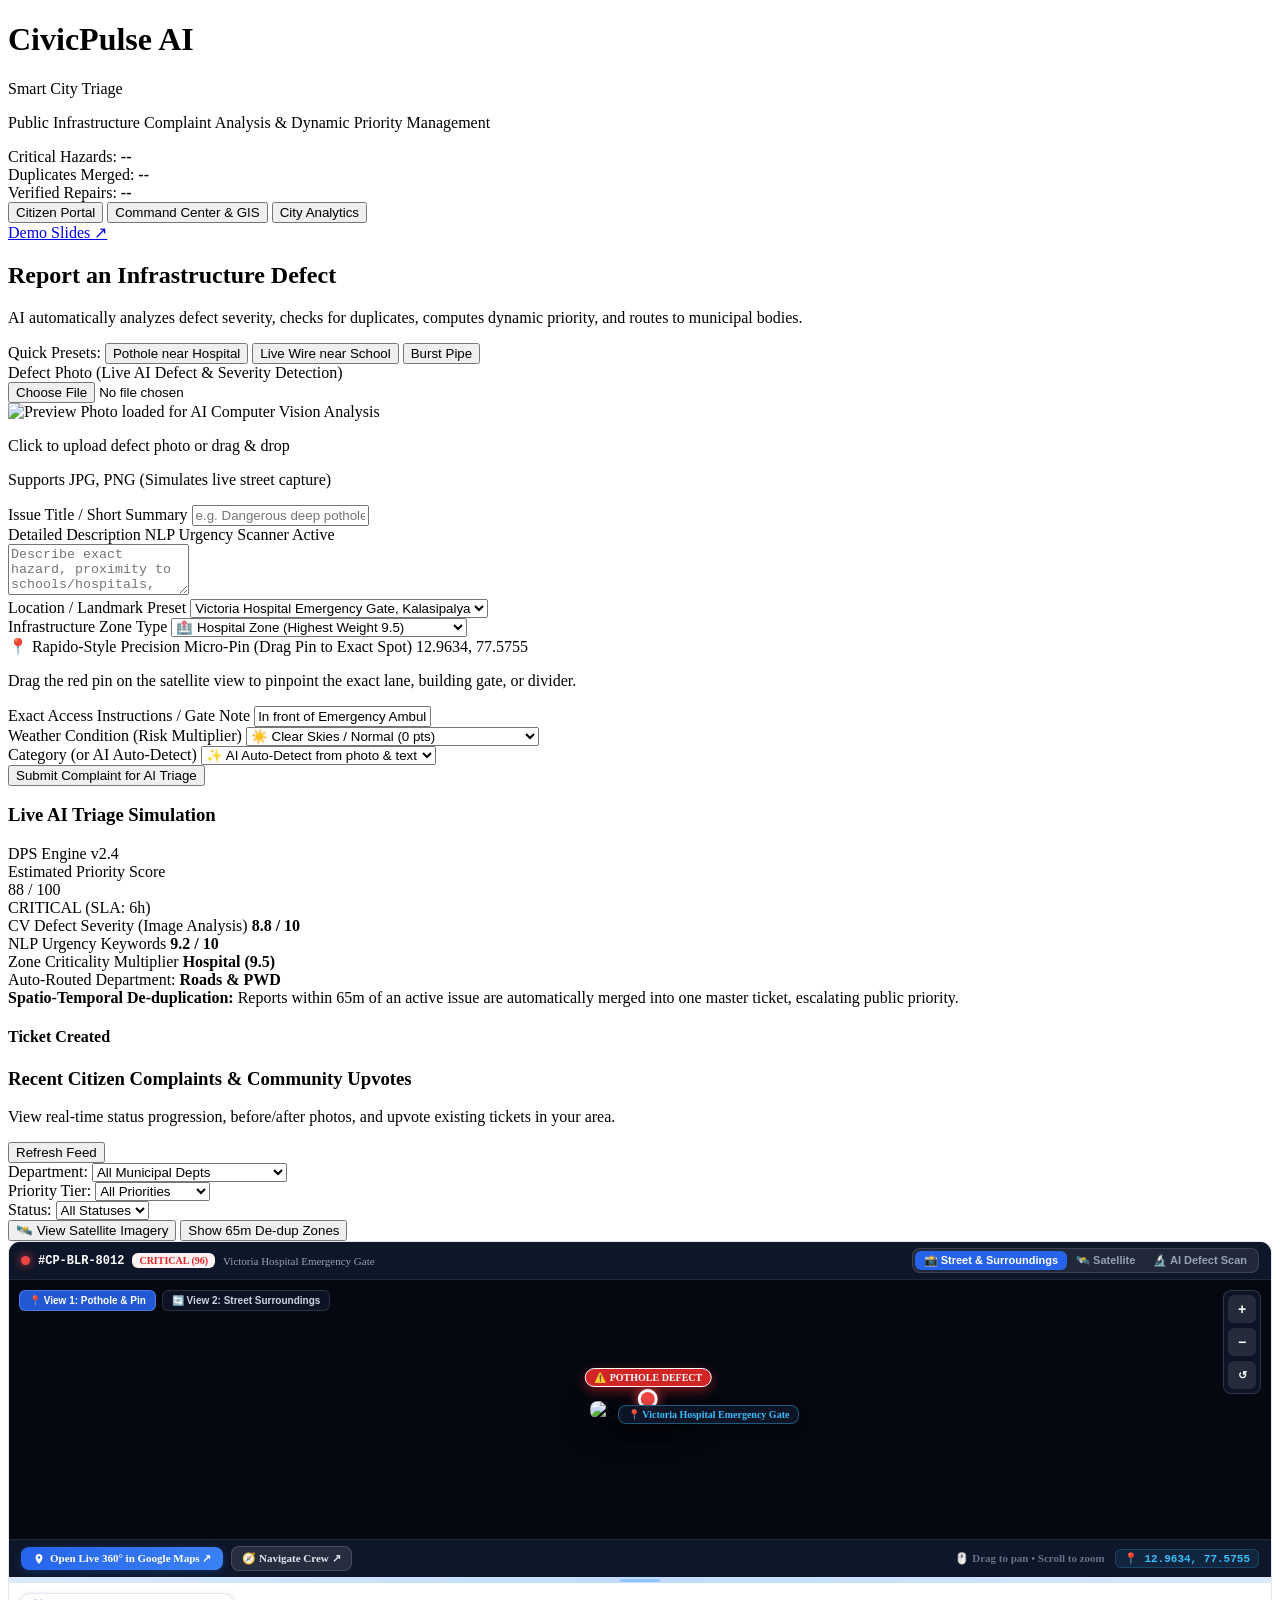
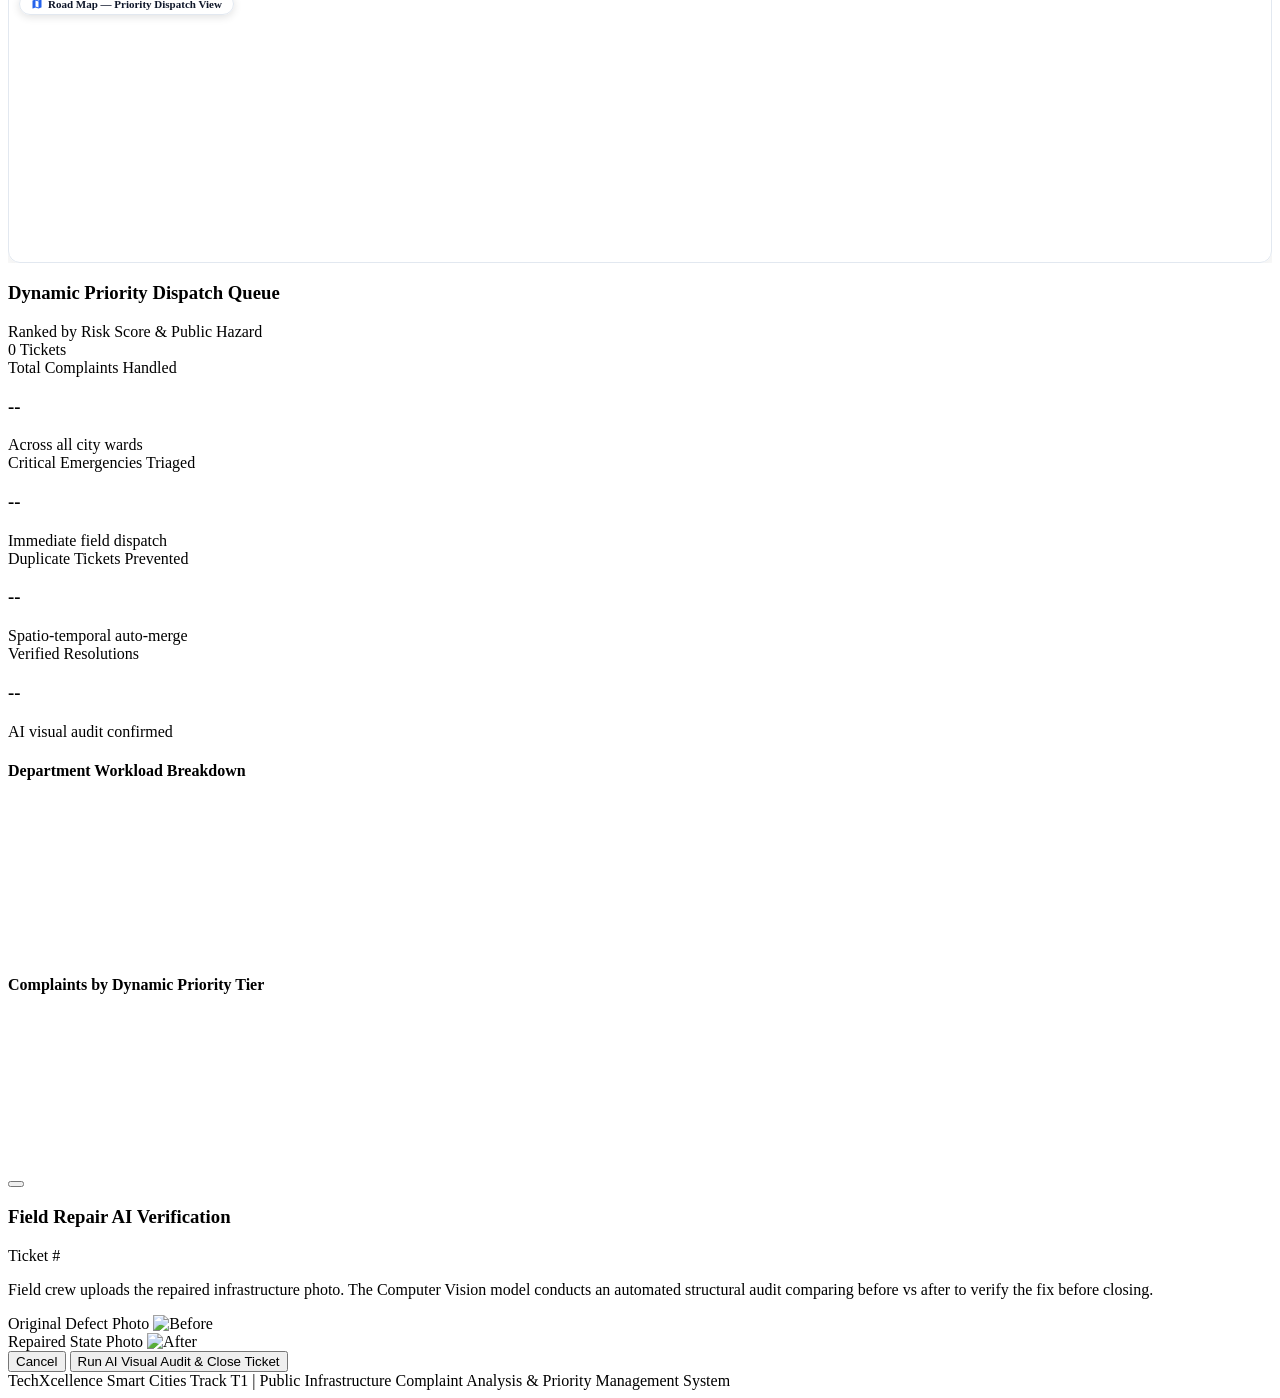
==== commit 75fb8941: "Add interactive demo presentation and authority street surroundings visual inspection hub" ====
--- a/static/index.html
+++ b/static/index.html
@@ -59,16 +59,21 @@
       </div>
 
       <!-- Navigation Tabs -->
-      <div class="flex items-center bg-slate-100 p-1 rounded-xl border border-slate-200">
-        <button id="nav-citizen" onclick="switchTab('citizen')" class="px-4 py-2 text-xs font-bold rounded-lg bg-blue-600 text-white transition-all shadow-md shadow-blue-500/20">
-          <i data-lucide="user" class="w-3.5 h-3.5 inline mr-1"></i> Citizen Portal
-        </button>
-        <button id="nav-admin" onclick="switchTab('admin')" class="px-4 py-2 text-xs font-semibold rounded-lg text-slate-600 hover:text-slate-900 transition-all">
-          <i data-lucide="shield-alert" class="w-3.5 h-3.5 inline mr-1"></i> Command Center & GIS
-        </button>
-        <button id="nav-analytics" onclick="switchTab('analytics')" class="px-4 py-2 text-xs font-semibold rounded-lg text-slate-600 hover:text-slate-900 transition-all">
-          <i data-lucide="bar-chart-3" class="w-3.5 h-3.5 inline mr-1"></i> City Analytics
-        </button>
+      <div class="flex items-center gap-2">
+        <div class="flex items-center bg-slate-100 p-1 rounded-xl border border-slate-200">
+          <button id="nav-citizen" onclick="switchTab('citizen')" class="px-4 py-2 text-xs font-bold rounded-lg bg-blue-600 text-white transition-all shadow-md shadow-blue-500/20">
+            <i data-lucide="user" class="w-3.5 h-3.5 inline mr-1"></i> Citizen Portal
+          </button>
+          <button id="nav-admin" onclick="switchTab('admin')" class="px-4 py-2 text-xs font-semibold rounded-lg text-slate-600 hover:text-slate-900 transition-all">
+            <i data-lucide="shield-alert" class="w-3.5 h-3.5 inline mr-1"></i> Command Center & GIS
+          </button>
+          <button id="nav-analytics" onclick="switchTab('analytics')" class="px-4 py-2 text-xs font-semibold rounded-lg text-slate-600 hover:text-slate-900 transition-all">
+            <i data-lucide="bar-chart-3" class="w-3.5 h-3.5 inline mr-1"></i> City Analytics
+          </button>
+        </div>
+        <a href="/demo.html" target="_blank" class="px-3.5 py-2 text-xs font-extrabold rounded-xl text-white bg-gradient-to-r from-indigo-600 to-violet-600 hover:from-indigo-700 hover:to-violet-700 transition-all shadow-md shadow-indigo-500/20 flex items-center gap-1.5">
+          <i data-lucide="presentation" class="w-3.5 h-3.5"></i> Demo Slides ↗
+        </a>
       </div>
     </div>
   </header>
@@ -412,29 +417,104 @@
             <!-- Split Map Container -->
             <div id="split-map-container" style="border-radius:0.75rem; overflow:hidden; border:1px solid #e2e8f0; display:flex; flex-direction:column; height:620px; box-shadow:0 4px 24px rgba(0,0,0,0.10);">
 
-              <!-- TOP HALF: High-Res Satellite Close-Up (Esri) -->
-              <div id="satellite-closeup-panel" style="height:50%; position:relative; flex-shrink:0; background:#0f172a;">
-                <div id="satellite-closeup-map" style="width:100%; height:100%;"></div>
-
-                <!-- Badge: Top-left label -->
-                <div style="position:absolute; top:10px; left:10px; z-index:1000; background:rgba(255,255,255,0.95); padding:4px 11px; border-radius:20px; font-size:11px; font-weight:800; color:#0f172a; display:flex; align-items:center; gap:6px; box-shadow:0 2px 10px rgba(0,0,0,0.18); border:1px solid #e2e8f0; pointer-events:none;">
-                  <span style="display:inline-block; width:8px; height:8px; border-radius:50%; background:#ef4444; box-shadow:0 0 0 3px rgba(239,68,68,0.25);"></span>
-                  🛰️ Satellite Close-Up — Defect Site
-                </div>
-
-                <!-- Coords badge: bottom-right -->
-                <div id="sv-coords" style="position:absolute; bottom:10px; right:10px; z-index:1000; background:rgba(15,23,42,0.82); color:#e2e8f0; font-size:10px; font-weight:700; padding:4px 10px; border-radius:12px; pointer-events:none; letter-spacing:0.04em;">
-                  📍 12.9716, 77.5946
-                </div>
-
-                <!-- Google Maps link badge -->
-                <div id="gmaps-link-badge" style="position:absolute; bottom:10px; left:10px; z-index:1000;">
-                  <a id="gmaps-link" href="https://www.google.com/maps/@12.9716,77.5946,18z" target="_blank"
-                    style="background:rgba(255,255,255,0.93); color:#1d4ed8; font-size:10px; font-weight:700; padding:4px 10px; border-radius:12px; text-decoration:none; display:flex; align-items:center; gap:4px; border:1px solid #bfdbfe; box-shadow:0 2px 8px rgba(0,0,0,0.12);">
-                    <svg width="11" height="11" viewBox="0 0 24 24" fill="currentColor"><path d="M12 2C8.13 2 5 5.13 5 9c0 5.25 7 13 7 13s7-7.75 7-13c0-3.87-3.13-7-7-7zm0 9.5c-1.38 0-2.5-1.12-2.5-2.5s1.12-2.5 2.5-2.5 2.5 1.12 2.5 2.5-1.12 2.5-2.5 2.5z"/></svg>
-                    Open in Google Maps ↗
-                  </a>
-                </div>
+              <!-- TOP HALF: Visual Inspection Hub (Street Surroundings + Satellite + AI Scan) -->
+              <div id="visual-inspection-hub" style="height:54%; position:relative; flex-shrink:0; background:#0b1120; overflow:hidden; display:flex; flex-direction:column;">
+                
+                <!-- TOP HEADER BAR: Ticket Code, Tier, Mode Switcher Tabs -->
+                <div style="background:rgba(15,23,42,0.96); backdrop-filter:blur(8px); border-bottom:1px solid rgba(255,255,255,0.08); padding:6px 12px; display:flex; align-items:center; justify-content:space-between; z-index:20; flex-shrink:0; gap:8px;">
+                  <div style="display:flex; align-items:center; gap:8px;">
+                    <span style="display:inline-block; width:9px; height:9px; border-radius:50%; background:#ef4444; box-shadow:0 0 10px #ef4444;" class="animate-ping"></span>
+                    <strong id="inspector-ticket-code" style="color:#ffffff; font-size:12px; font-weight:800; font-family:monospace;">#CP-BLR-8012</strong>
+                    <span id="inspector-ticket-tier" style="font-size:10px; font-weight:800; padding:2px 7px; border-radius:6px; background:#fef2f2; color:#dc2626;">CRITICAL (96)</span>
+                    <span id="inspector-ticket-title" style="color:#94a3b8; font-size:11px; max-width:200px; overflow:hidden; text-overflow:ellipsis; white-space:nowrap;" class="hidden sm:inline">Victoria Hospital Emergency Gate</span>
+                  </div>
+
+                  <!-- Mode Switcher Tabs -->
+                  <div style="display:flex; align-items:center; background:rgba(255,255,255,0.08); border-radius:8px; padding:2px; border:1px solid rgba(255,255,255,0.12); margin-left:auto;">
+                    <button id="tab-mode-streetview" onclick="switchInspectionMode('streetview')" style="padding:3px 9px; font-size:11px; font-weight:700; border-radius:6px; background:#2563eb; color:#ffffff; border:none; cursor:pointer; display:flex; align-items:center; gap:4px;">
+                      📸 Street & Surroundings
+                    </button>
+                    <button id="tab-mode-satellite" onclick="switchInspectionMode('satellite')" style="padding:3px 9px; font-size:11px; font-weight:600; border-radius:6px; background:transparent; color:#94a3b8; border:none; cursor:pointer; display:flex; align-items:center; gap:4px;">
+                      🛰️ Satellite
+                    </button>
+                    <button id="tab-mode-scan" onclick="switchInspectionMode('scan')" style="padding:3px 9px; font-size:11px; font-weight:600; border-radius:6px; background:transparent; color:#94a3b8; border:none; cursor:pointer; display:flex; align-items:center; gap:4px;">
+                      🔬 AI Defect Scan
+                    </button>
+                  </div>
+                </div>
+
+                <!-- MAIN VIEWPORT CONTAINER -->
+                <div id="inspector-main-viewport" style="position:relative; flex:1; width:100%; overflow:hidden;">
+                  
+                  <!-- 1. Interactive Street & Surroundings Pan/Zoom View -->
+                  <div id="streetview-viewport-panel" style="position:absolute; inset:0; width:100%; height:100%; overflow:hidden; cursor:grab; background:#050811; display:flex; align-items:center; justify-content:center;">
+                    <div id="streetview-pan-layer" style="position:absolute; transform-origin:center center; transition:transform 0.05s ease-out; user-select:none; display:flex; align-items:center; justify-content:center;">
+                      <img id="inspector-street-img" src="/uploads/streetview_pothole_pin.jpg" alt="Street Defect" style="max-height:360px; max-width:none; object-fit:contain; border-radius:8px; box-shadow:0 10px 30px rgba(0,0,0,0.8); pointer-events:none;" draggable="false">
+                      
+                      <!-- Overlay: Location Pin on Defect -->
+                      <div id="inspector-defect-marker" style="position:absolute; top:44%; left:58%; transform:translate(-50%, -100%); pointer-events:none; display:flex; flex-direction:column; align-items:center;">
+                        <div style="background:rgba(220,38,38,0.95); color:white; font-size:10px; font-weight:800; padding:3px 8px; border-radius:12px; box-shadow:0 4px 12px rgba(220,38,38,0.5); border:1px solid #ffffff; white-space:nowrap; display:flex; align-items:center; gap:4px;">
+                          <span>⚠️</span> <span id="marker-defect-label">POTHOLE DEFECT</span>
+                        </div>
+                        <div style="width:14px; height:14px; background:#ef4444; border:3px solid white; border-radius:50%; box-shadow:0 0 12px #ef4444; margin-top:2px;" class="animate-bounce"></div>
+                      </div>
+
+                      <!-- Overlay: Landmark Reference Anchor -->
+                      <div id="inspector-landmark-callout" style="position:absolute; top:22%; left:28%; pointer-events:none; background:rgba(15,23,42,0.90); backdrop-filter:blur(6px); color:#38bdf8; font-size:10px; font-weight:700; padding:3px 9px; border-radius:8px; border:1px solid rgba(56,189,248,0.4); box-shadow:0 4px 14px rgba(0,0,0,0.4); white-space:nowrap;">
+                        📍 Victoria Hospital Emergency Gate
+                      </div>
+                    </div>
+
+                    <!-- On-Screen Pan/Zoom Floating Controls -->
+                    <div style="position:absolute; top:10px; right:10px; z-index:30; display:flex; flex-direction:column; gap:5px; background:rgba(15,23,42,0.85); backdrop-filter:blur(6px); border:1px solid rgba(255,255,255,0.15); border-radius:8px; padding:4px;">
+                      <button onclick="zoomStreetView(0.25)" title="Zoom In" style="width:28px; height:28px; background:rgba(255,255,255,0.1); color:white; border:none; border-radius:6px; font-size:14px; font-weight:bold; cursor:pointer;">+</button>
+                      <button onclick="zoomStreetView(-0.25)" title="Zoom Out" style="width:28px; height:28px; background:rgba(255,255,255,0.1); color:white; border:none; border-radius:6px; font-size:14px; font-weight:bold; cursor:pointer;">−</button>
+                      <button onclick="resetStreetViewZoom()" title="Reset View" style="width:28px; height:28px; background:rgba(255,255,255,0.1); color:white; border:none; border-radius:6px; font-size:11px; font-weight:bold; cursor:pointer;">↺</button>
+                    </div>
+
+                    <!-- Alternate Photo Switcher (Angle 1 vs Angle 2) -->
+                    <div id="inspector-photo-switcher" style="position:absolute; top:10px; left:10px; z-index:30; display:flex; gap:6px;">
+                      <button id="btn-photo-1" onclick="switchStreetPhoto(1)" style="background:rgba(37,99,235,0.9); color:white; font-size:10px; font-weight:700; padding:4px 9px; border-radius:6px; border:1px solid rgba(255,255,255,0.2); cursor:pointer;">
+                        📍 View 1: Pothole & Pin
+                      </button>
+                      <button id="btn-photo-2" onclick="switchStreetPhoto(2)" style="background:rgba(15,23,42,0.8); color:#cbd5e1; font-size:10px; font-weight:700; padding:4px 9px; border-radius:6px; border:1px solid rgba(255,255,255,0.12); cursor:pointer;">
+                        🔄 View 2: Street Surroundings
+                      </button>
+                    </div>
+                  </div>
+
+                  <!-- 2. Esri Satellite Map View -->
+                  <div id="satellite-closeup-map" style="position:absolute; inset:0; width:100%; height:100%; display:none;"></div>
+
+                  <!-- 3. AI Diagnostic Scan View -->
+                  <div id="ai-scan-viewport-panel" style="position:absolute; inset:0; width:100%; height:100%; display:none; background:#050811; align-items:center; justify-content:center; overflow:hidden;">
+                    <img id="inspector-ai-scan-img" src="/uploads/ai_scan_streetview_pothole_pin.jpg" alt="AI Scan" style="max-height:100%; max-width:100%; object-fit:contain;">
+                  </div>
+
+                </div>
+
+                <!-- BOTTOM ACTION BAR: Google Maps 360 link + Navigation + Coords -->
+                <div style="background:rgba(15,23,42,0.96); backdrop-filter:blur(8px); border-top:1px solid rgba(255,255,255,0.08); padding:6px 12px; display:flex; align-items:center; justify-content:space-between; z-index:20; flex-shrink:0; gap:8px; flex-wrap:wrap;">
+                  <div style="display:flex; align-items:center; gap:8px;">
+                    <a id="inspector-gmaps-link" href="https://www.google.com/maps/@12.9634,77.5755,3a,75y,90t/data=!3m6!1e1" target="_blank"
+                      style="background:linear-gradient(135deg,#2563eb,#3b82f6); color:#ffffff; font-size:11px; font-weight:800; padding:5px 12px; border-radius:8px; text-decoration:none; display:flex; align-items:center; gap:5px; box-shadow:0 2px 8px rgba(37,99,235,0.3);">
+                      <svg width="12" height="12" viewBox="0 0 24 24" fill="currentColor"><path d="M12 2C8.13 2 5 5.13 5 9c0 5.25 7 13 7 13s7-7.75 7-13c0-3.87-3.13-7-7-7zm0 9.5c-1.38 0-2.5-1.12-2.5-2.5s1.12-2.5 2.5-2.5 2.5 1.12 2.5 2.5-1.12 2.5-2.5 2.5z"/></svg>
+                      Open Live 360° in Google Maps ↗
+                    </a>
+                    <a id="inspector-nav-link" href="https://www.google.com/maps/dir/?api=1&destination=12.9634,77.5755" target="_blank"
+                      style="background:rgba(255,255,255,0.1); color:#e2e8f0; font-size:11px; font-weight:700; padding:5px 10px; border-radius:8px; text-decoration:none; border:1px solid rgba(255,255,255,0.15); display:flex; align-items:center; gap:4px;">
+                      🧭 Navigate Crew ↗
+                    </a>
+                  </div>
+
+                  <div style="display:flex; align-items:center; gap:10px; font-size:11px; color:#94a3b8; font-weight:600;">
+                    <span class="hidden sm:inline" style="color:#64748b;">🖱️ Drag to pan &bull; Scroll to zoom</span>
+                    <span id="inspector-coords" style="font-family:monospace; color:#38bdf8; font-weight:700; background:rgba(56,189,248,0.1); padding:2px 8px; border-radius:6px; border:1px solid rgba(56,189,248,0.2);">
+                      📍 12.9634, 77.5755
+                    </span>
+                  </div>
+                </div>
+
               </div>
 
               <!-- DIVIDER HANDLE -->
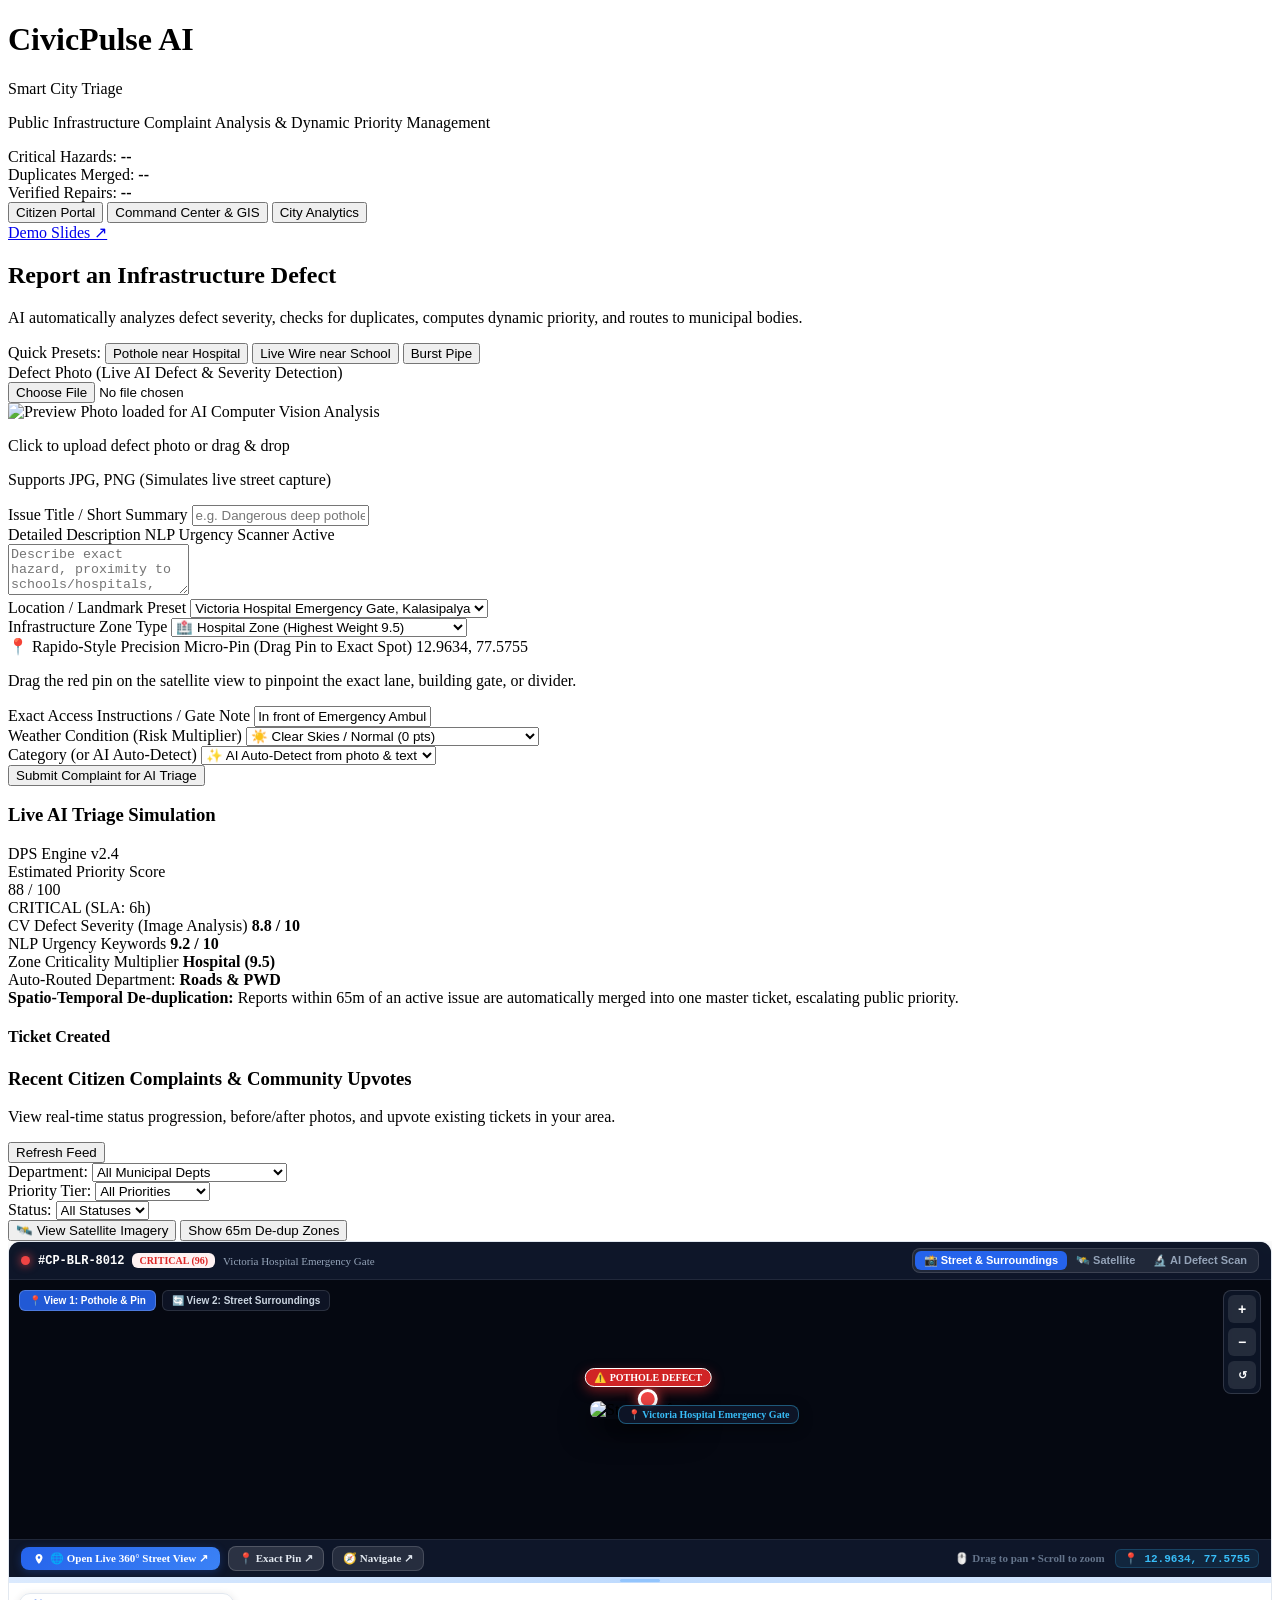
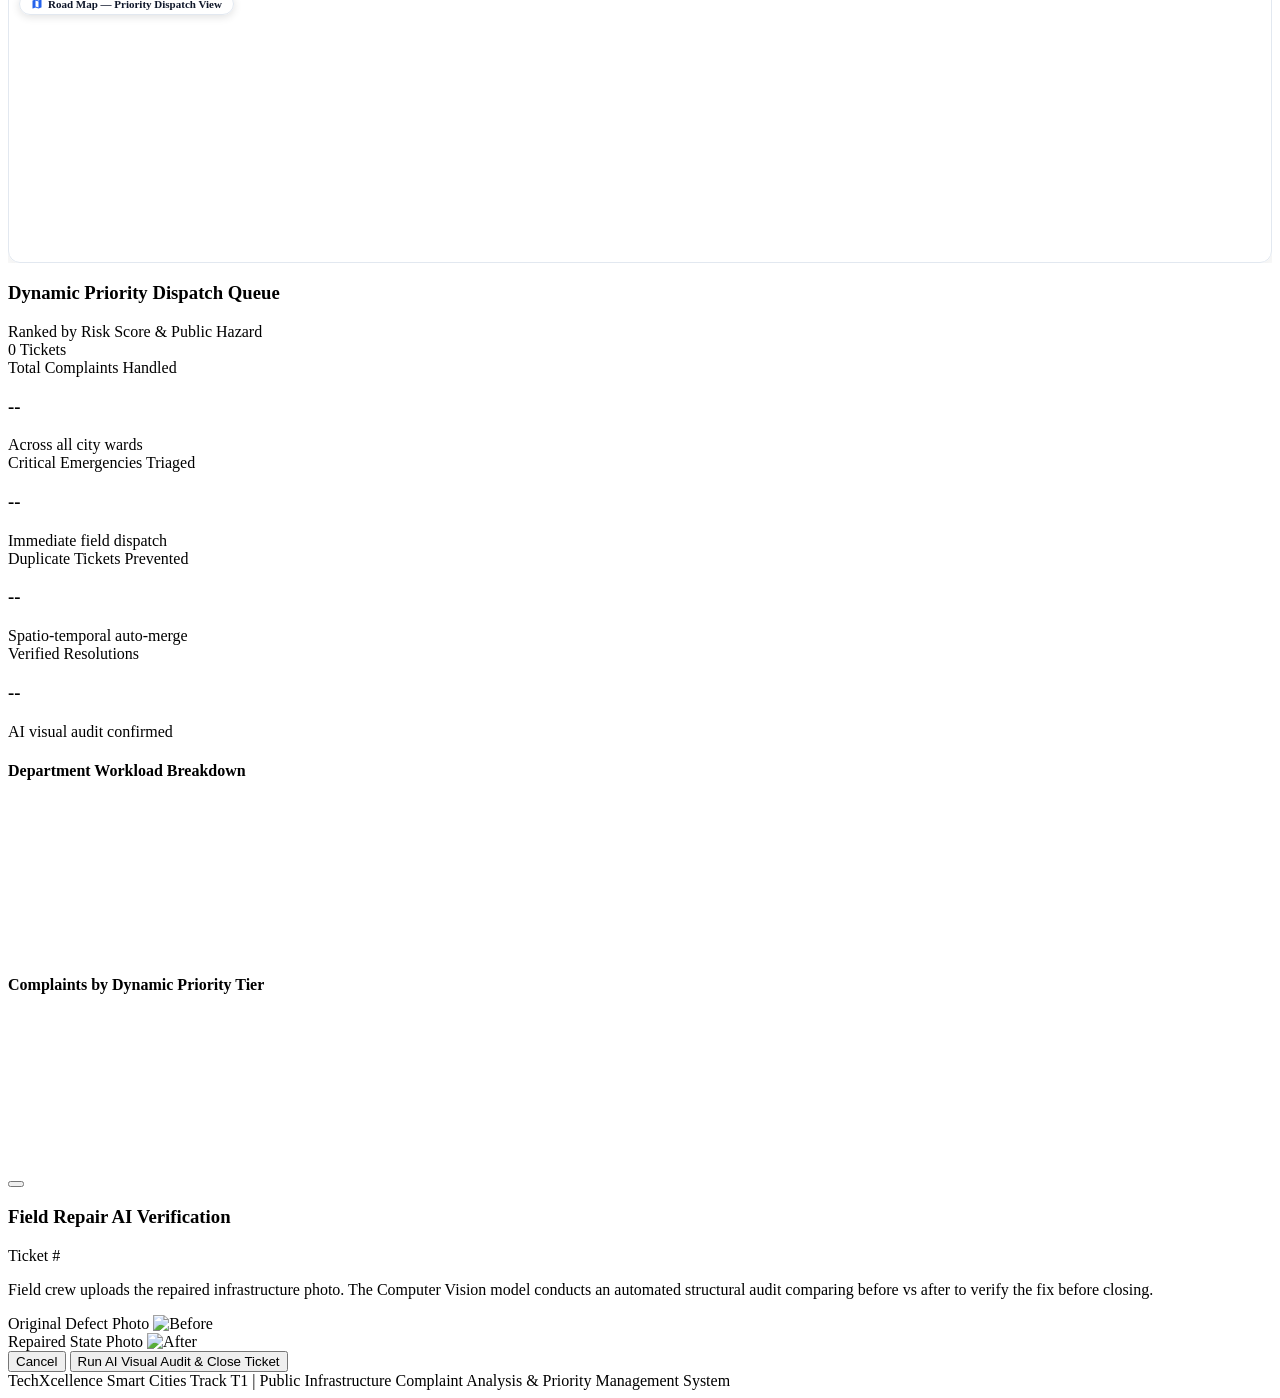
==== commit 842c3aad: "Fix Google Maps 360 Street View link with official universal API" ====
--- a/static/index.html
+++ b/static/index.html
@@ -495,15 +495,19 @@
 
                 <!-- BOTTOM ACTION BAR: Google Maps 360 link + Navigation + Coords -->
                 <div style="background:rgba(15,23,42,0.96); backdrop-filter:blur(8px); border-top:1px solid rgba(255,255,255,0.08); padding:6px 12px; display:flex; align-items:center; justify-content:space-between; z-index:20; flex-shrink:0; gap:8px; flex-wrap:wrap;">
-                  <div style="display:flex; align-items:center; gap:8px;">
-                    <a id="inspector-gmaps-link" href="https://www.google.com/maps/@12.9634,77.5755,3a,75y,90t/data=!3m6!1e1" target="_blank"
+                  <div style="display:flex; align-items:center; gap:8px; flex-wrap:wrap;">
+                    <a id="inspector-gmaps-link" href="https://www.google.com/maps/@?api=1&map_action=pano&viewpoint=12.9634,77.5755" target="_blank" rel="noopener noreferrer"
                       style="background:linear-gradient(135deg,#2563eb,#3b82f6); color:#ffffff; font-size:11px; font-weight:800; padding:5px 12px; border-radius:8px; text-decoration:none; display:flex; align-items:center; gap:5px; box-shadow:0 2px 8px rgba(37,99,235,0.3);">
                       <svg width="12" height="12" viewBox="0 0 24 24" fill="currentColor"><path d="M12 2C8.13 2 5 5.13 5 9c0 5.25 7 13 7 13s7-7.75 7-13c0-3.87-3.13-7-7-7zm0 9.5c-1.38 0-2.5-1.12-2.5-2.5s1.12-2.5 2.5-2.5 2.5 1.12 2.5 2.5-1.12 2.5-2.5 2.5z"/></svg>
-                      Open Live 360° in Google Maps ↗
+                      🌐 Open Live 360° Street View ↗
                     </a>
-                    <a id="inspector-nav-link" href="https://www.google.com/maps/dir/?api=1&destination=12.9634,77.5755" target="_blank"
+                    <a id="inspector-pin-link" href="https://maps.google.com/?q=12.9634,77.5755&cbll=12.9634,77.5755&layer=c" target="_blank" rel="noopener noreferrer"
+                      style="background:rgba(255,255,255,0.12); color:#e2e8f0; font-size:11px; font-weight:700; padding:5px 10px; border-radius:8px; text-decoration:none; border:1px solid rgba(255,255,255,0.18); display:flex; align-items:center; gap:4px;">
+                      📍 Exact Pin ↗
+                    </a>
+                    <a id="inspector-nav-link" href="https://www.google.com/maps/dir/?api=1&destination=12.9634,77.5755" target="_blank" rel="noopener noreferrer"
                       style="background:rgba(255,255,255,0.1); color:#e2e8f0; font-size:11px; font-weight:700; padding:5px 10px; border-radius:8px; text-decoration:none; border:1px solid rgba(255,255,255,0.15); display:flex; align-items:center; gap:4px;">
-                      🧭 Navigate Crew ↗
+                      🧭 Navigate ↗
                     </a>
                   </div>
 
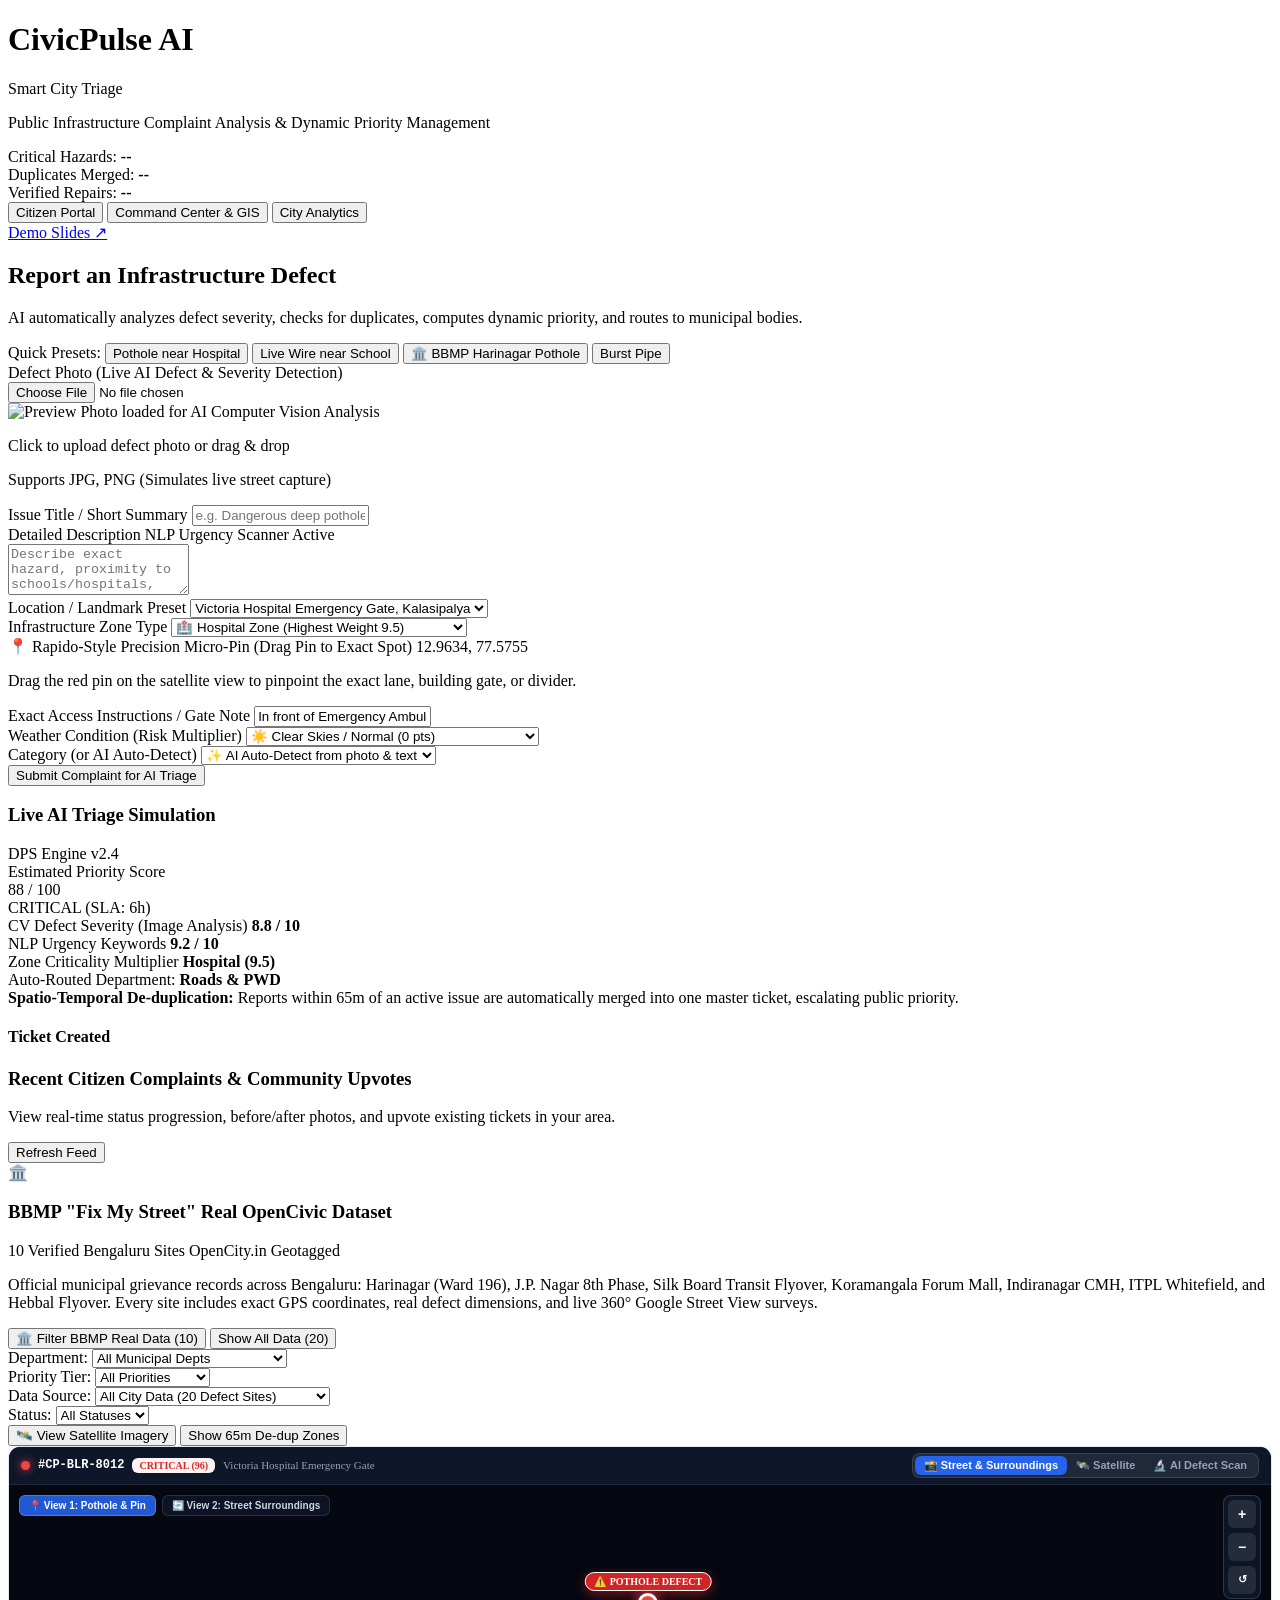
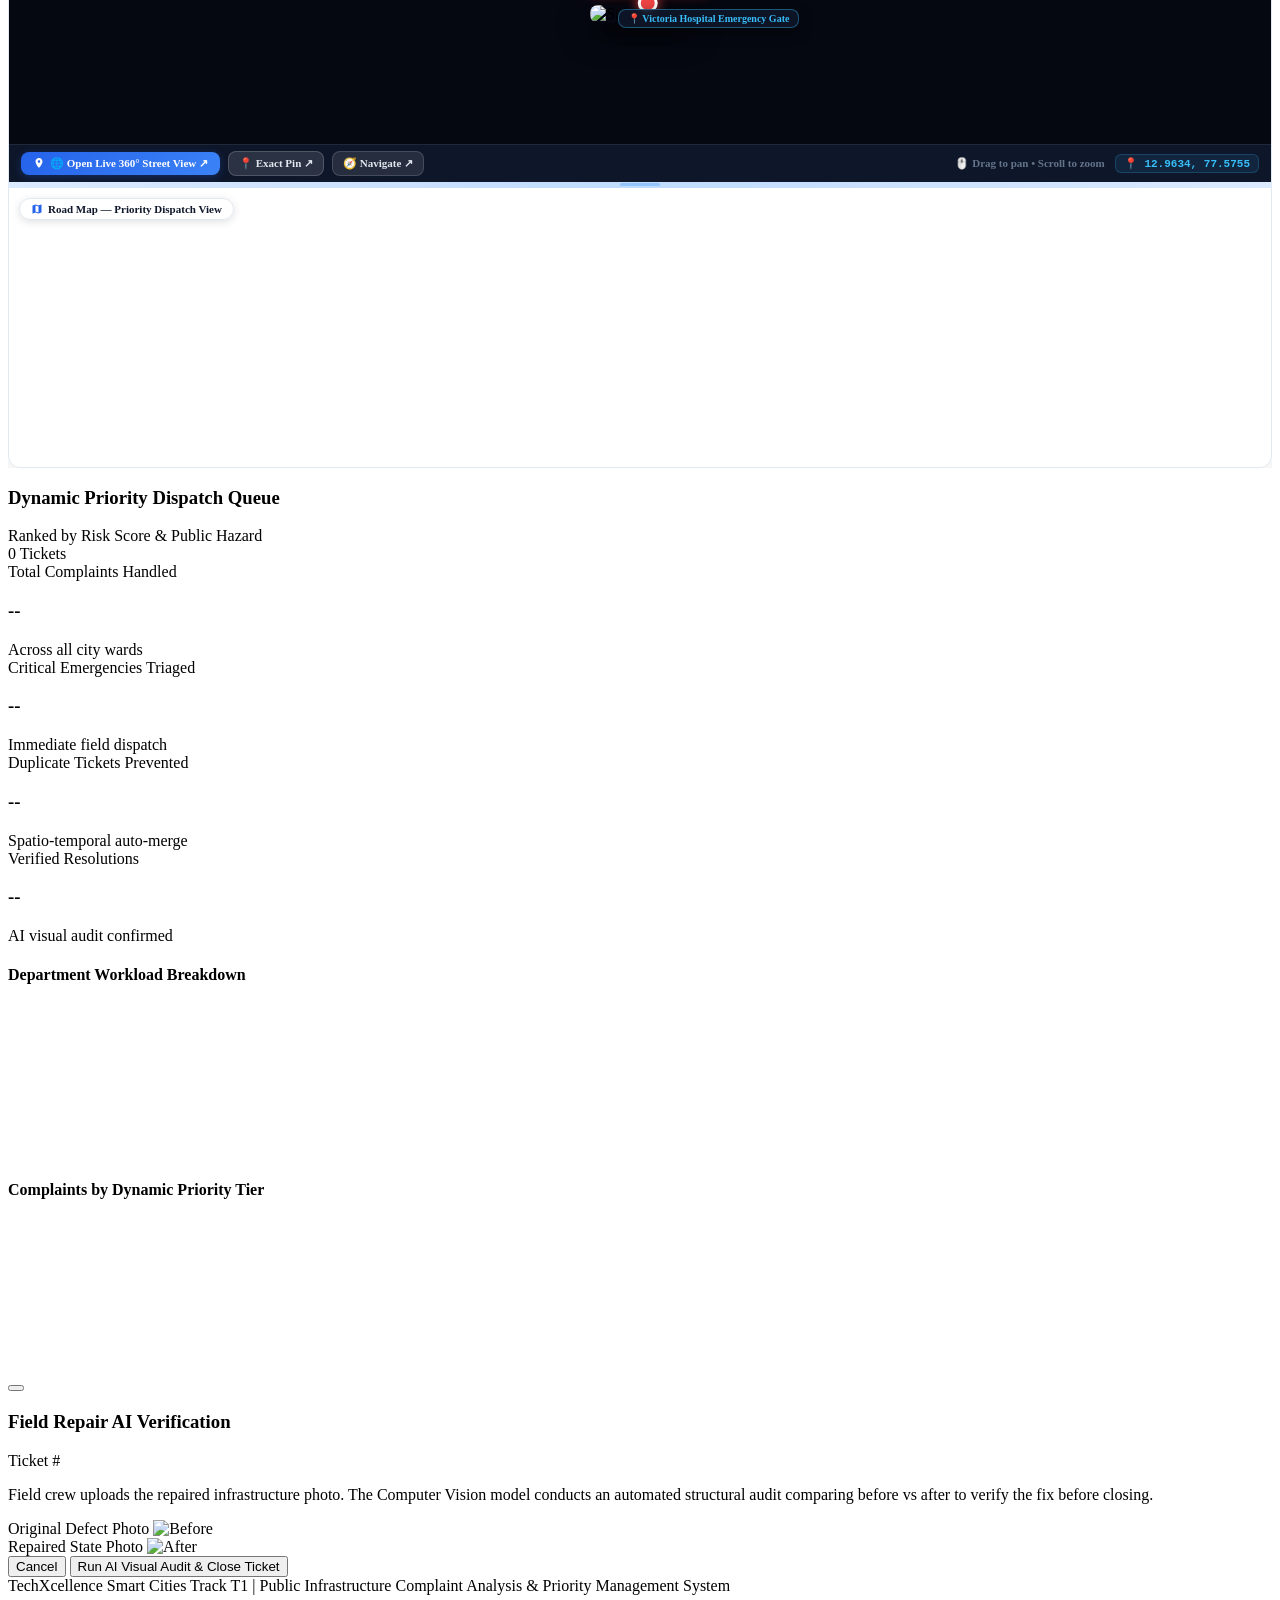
==== commit 2bab1f38: "feat: Add official BBMP Fix My Street real dataset to Authority Dashboard with 360 Street View" ====
--- a/static/index.html
+++ b/static/index.html
@@ -101,6 +101,7 @@
           <span class="text-xs text-white/90 font-semibold">Quick Presets:</span>
           <button onclick="loadSampleCase('pothole')" class="px-2.5 py-1 text-xs bg-white text-blue-700 font-bold rounded-lg shadow-sm hover:bg-blue-50 transition-all">Pothole near Hospital</button>
           <button onclick="loadSampleCase('wire')" class="px-2.5 py-1 text-xs bg-white text-amber-700 font-bold rounded-lg shadow-sm hover:bg-amber-50 transition-all">Live Wire near School</button>
+          <button onclick="loadSampleCase('bbmp_pothole')" class="px-2.5 py-1 text-xs bg-amber-400 hover:bg-amber-300 text-slate-900 font-bold rounded-lg shadow-sm transition-all">🏛️ BBMP Harinagar Pothole</button>
           <button onclick="loadSampleCase('leak')" class="px-2.5 py-1 text-xs bg-white text-cyan-700 font-bold rounded-lg shadow-sm hover:bg-cyan-50 transition-all">Burst Pipe</button>
         </div>
       </div>
@@ -355,6 +356,37 @@
     <!-- ============================================================== -->
     <section id="tab-admin-content" class="hidden flex flex-col gap-6">
       
+      <!-- Real BBMP Fix My Street OpenCivic Data Banner -->
+      <div class="rounded-2xl p-4 bg-gradient-to-r from-amber-500/10 via-blue-500/10 to-indigo-500/10 border border-amber-300/80 backdrop-blur-sm shadow-sm flex flex-col md:flex-row md:items-center justify-between gap-4">
+        <div class="flex items-start gap-3">
+          <div class="w-10 h-10 rounded-xl bg-amber-500 text-white flex items-center justify-center font-black text-xl shadow-md shrink-0">
+            🏛️
+          </div>
+          <div>
+            <div class="flex items-center gap-2 flex-wrap">
+              <h3 class="text-sm font-extrabold text-slate-900">BBMP "Fix My Street" Real OpenCivic Dataset</h3>
+              <span class="px-2 py-0.5 rounded text-[10px] font-extrabold bg-emerald-100 text-emerald-800 border border-emerald-300">
+                10 Verified Bengaluru Sites
+              </span>
+              <span class="px-2 py-0.5 rounded text-[10px] font-extrabold bg-blue-100 text-blue-800 border border-blue-300">
+                OpenCity.in Geotagged
+              </span>
+            </div>
+            <p class="text-xs text-slate-600 mt-1 leading-relaxed">
+              Official municipal grievance records across Bengaluru: Harinagar (Ward 196), J.P. Nagar 8th Phase, Silk Board Transit Flyover, Koramangala Forum Mall, Indiranagar CMH, ITPL Whitefield, and Hebbal Flyover. Every site includes exact GPS coordinates, real defect dimensions, and live 360° Google Street View surveys.
+            </p>
+          </div>
+        </div>
+        <div class="flex items-center gap-2 shrink-0">
+          <button onclick="setDataSourceFilter('BBMP')" class="px-3.5 py-2 text-xs font-bold rounded-xl text-white bg-amber-600 hover:bg-amber-700 shadow-md shadow-amber-500/20 transition-all flex items-center gap-1.5 cursor-pointer">
+            🏛️ Filter BBMP Real Data (10)
+          </button>
+          <button onclick="setDataSourceFilter('ALL')" class="px-3.5 py-2 text-xs font-bold rounded-xl text-slate-700 bg-white hover:bg-slate-100 border border-slate-300 shadow-sm transition-all cursor-pointer">
+            Show All Data (20)
+          </button>
+        </div>
+      </div>
+      
       <!-- Operations Toolbar -->
       <div class="card-glass p-4 flex flex-wrap items-center justify-between gap-4">
         <div class="flex flex-wrap items-center gap-3">
@@ -383,6 +415,16 @@
             </select>
           </div>
 
+          <!-- Data Source Filter -->
+          <div class="flex items-center gap-2">
+            <label class="text-xs font-bold text-slate-700">Data Source:</label>
+            <select id="filter-source" onchange="applyAdminFilters()" class="bg-white border border-slate-300 rounded-lg px-2.5 py-1.5 text-xs font-bold text-slate-800 shadow-sm">
+              <option value="ALL">All City Data (20 Defect Sites)</option>
+              <option value="BBMP">🏛️ BBMP Fix My Street (Real Data)</option>
+              <option value="CITIZEN">📱 Citizen Live Reports</option>
+            </select>
+          </div>
+
           <!-- Status Filter -->
           <div class="flex items-center gap-2">
             <label class="text-xs font-bold text-slate-700">Status:</label>
@@ -426,6 +468,7 @@
                     <span style="display:inline-block; width:9px; height:9px; border-radius:50%; background:#ef4444; box-shadow:0 0 10px #ef4444;" class="animate-ping"></span>
                     <strong id="inspector-ticket-code" style="color:#ffffff; font-size:12px; font-weight:800; font-family:monospace;">#CP-BLR-8012</strong>
                     <span id="inspector-ticket-tier" style="font-size:10px; font-weight:800; padding:2px 7px; border-radius:6px; background:#fef2f2; color:#dc2626;">CRITICAL (96)</span>
+                    <span id="inspector-bbmp-badge" style="display:none; font-size:10px; font-weight:800; padding:2px 7px; border-radius:6px; background:#fef3c7; color:#92400e; border:1px solid #fcd34d;">🏛️ BBMP Real Data</span>
                     <span id="inspector-ticket-title" style="color:#94a3b8; font-size:11px; max-width:200px; overflow:hidden; text-overflow:ellipsis; white-space:nowrap;" class="hidden sm:inline">Victoria Hospital Emergency Gate</span>
                   </div>
 
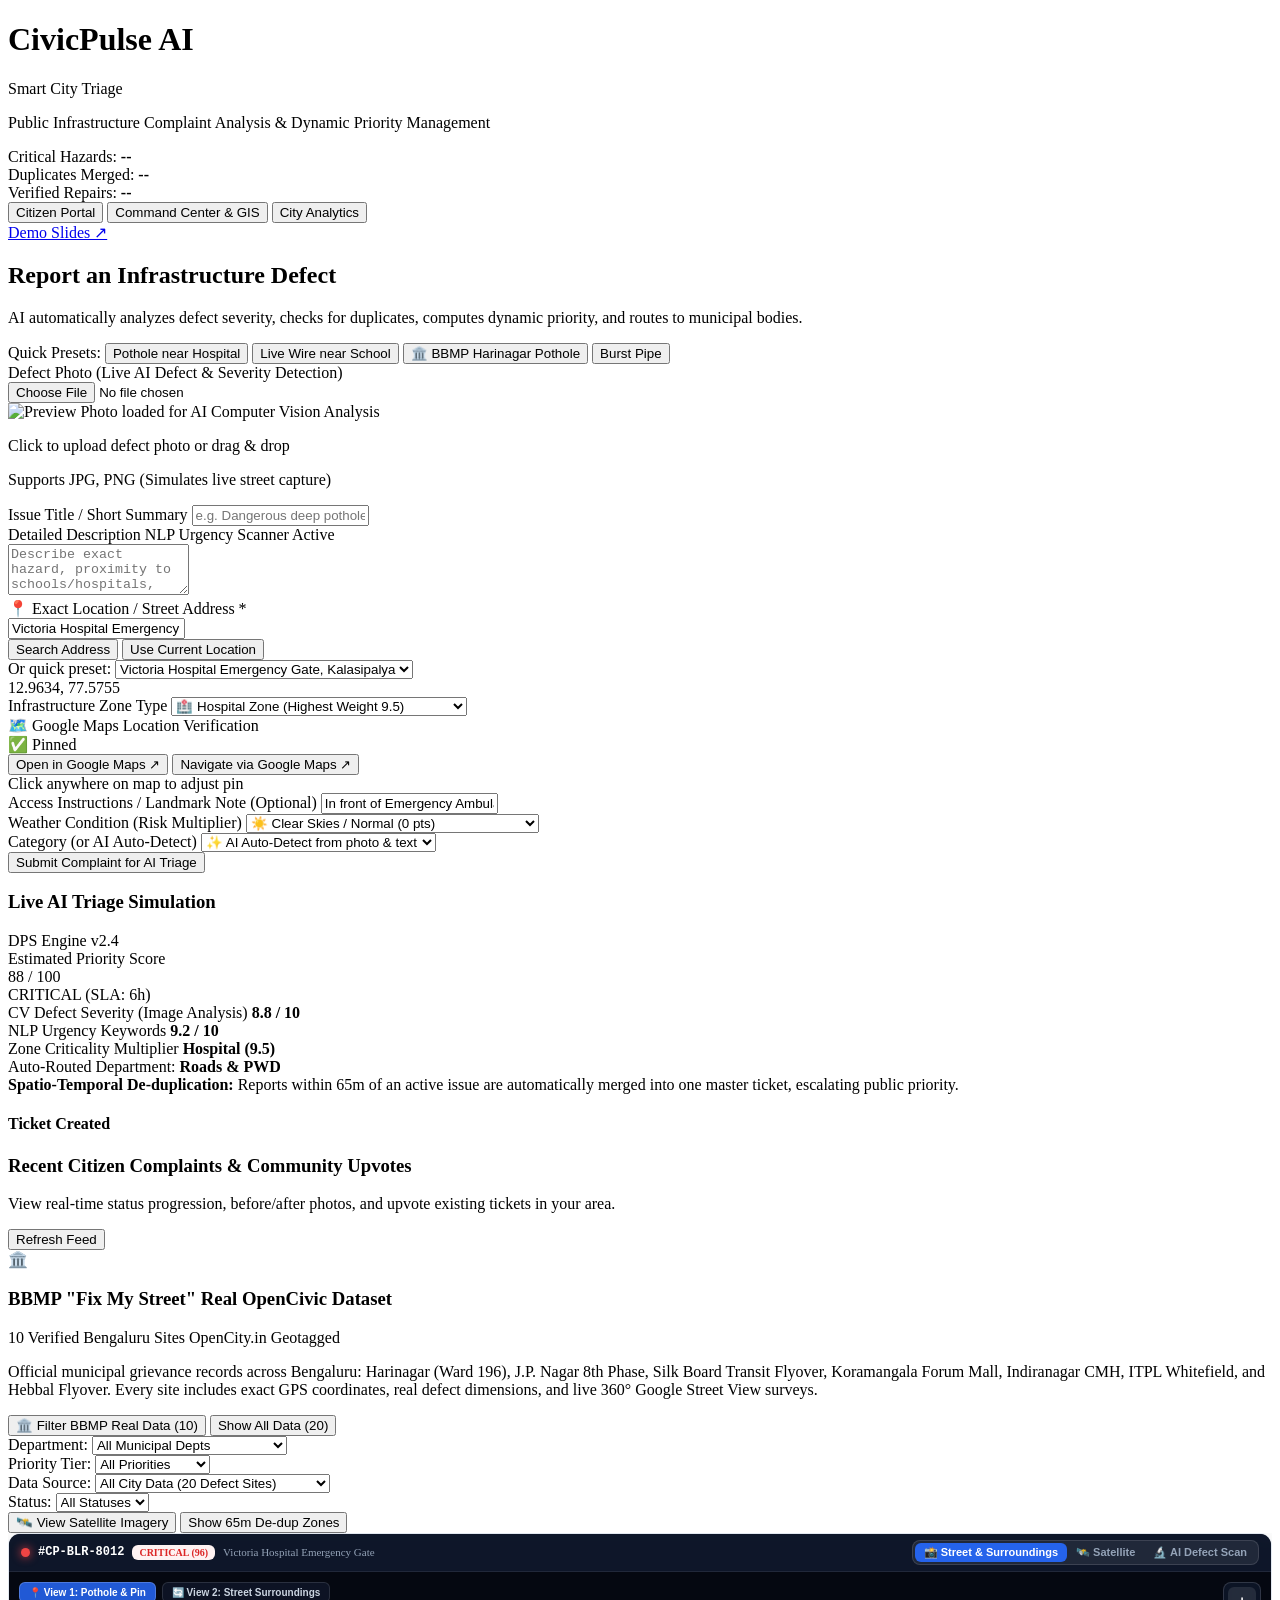
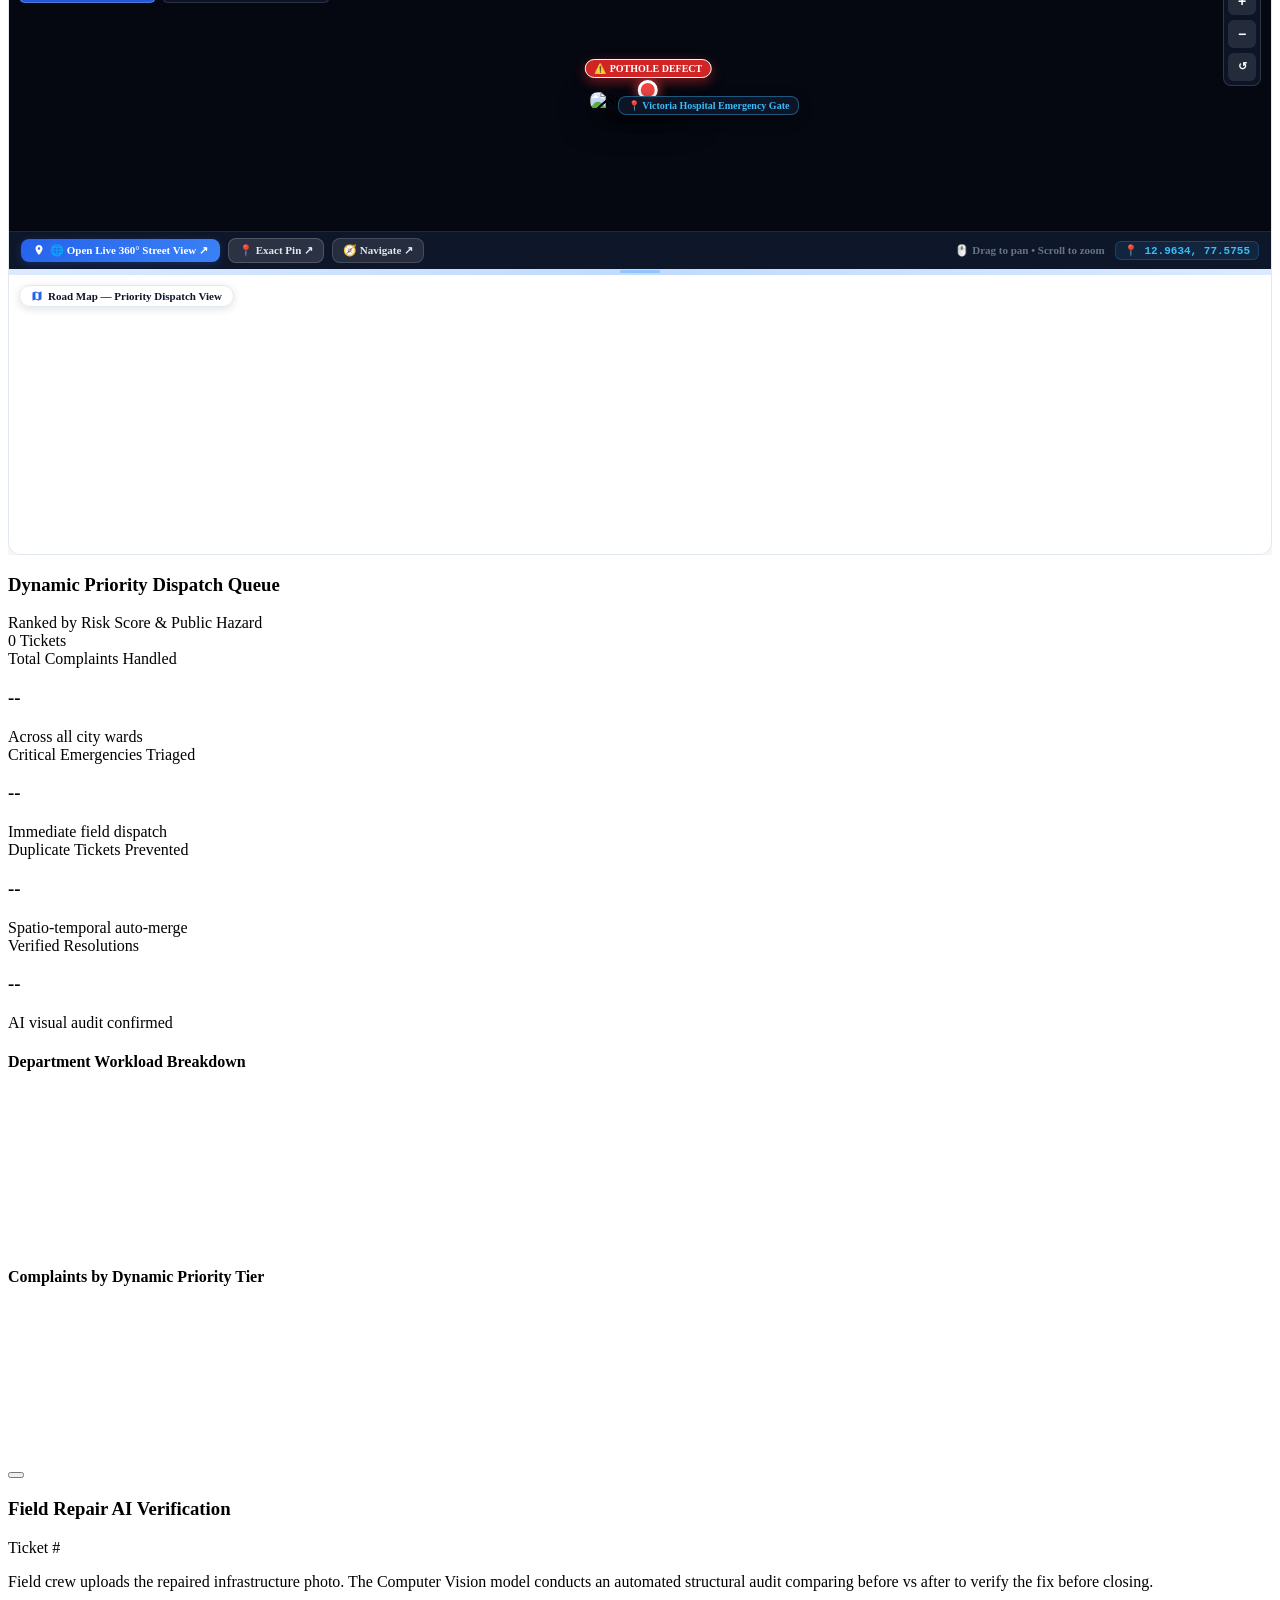
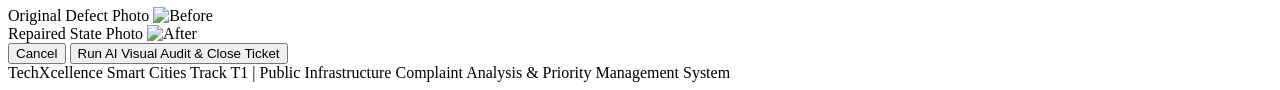
==== commit 043b8aad: "feat: replace Rapido drag-and-drop with exact location input, device GPS auto-detection, and Google " ====
--- a/static/index.html
+++ b/static/index.html
@@ -150,22 +150,55 @@
               <div id="nlp-chips" class="flex flex-wrap gap-1.5 mt-2 min-h-[24px]"></div>
             </div>
 
-            <!-- Location & Landmark Selector -->
-            <div class="grid grid-cols-1 md:grid-cols-2 gap-4">
-              <div>
-                <label class="block text-xs font-bold text-slate-700 mb-1">Location / Landmark Preset</label>
-                <select id="select-landmark" onchange="handleLandmarkChange()" class="w-full bg-slate-50 border border-slate-300 rounded-lg px-3 py-2 text-xs text-slate-800 focus:bg-white focus:outline-none focus:border-blue-600 focus:ring-2 focus:ring-blue-100 transition-all">
-                  <option value="custom">📍 Custom / Current Location</option>
-                  <option value="victoria" selected>Victoria Hospital Emergency Gate, Kalasipalya</option>
-                  <option value="stjoseph">St. Joseph High School Gate, Residency Rd</option>
-                  <option value="koramangala">Sony World Junction, Koramangala 100ft Rd</option>
-                  <option value="mgroad">MG Road Metro Station Gate 2</option>
-                  <option value="indiranagar">12th Main Intersection, Indiranagar</option>
-                  <option value="whitefield">ITPL Main Road, Whitefield</option>
-                  <option value="jayanagar">4th Block Bus Stand, Jayanagar</option>
-                </select>
-              </div>
-
+            <!-- Exact Location Input & Google Maps Integration -->
+            <div class="space-y-3">
+              <div>
+                <div class="flex justify-between items-center mb-1">
+                  <label class="text-xs font-bold text-slate-700 flex items-center gap-1.5">
+                    <span class="text-blue-600">📍</span> Exact Location / Street Address <span class="text-red-500">*</span>
+                  </label>
+                  <span id="geo-status-badge" class="text-[10px] font-semibold text-slate-500"></span>
+                </div>
+
+                <div class="flex items-stretch gap-2">
+                  <div class="relative flex-1">
+                    <input type="text" id="input-address" required placeholder="Enter exact landmark, building, college or address (e.g. Amruta Institute of Engineering, Bidadi)" value="Victoria Hospital Emergency Gate, Kalasipalya, Bengaluru" class="w-full bg-slate-50 border border-slate-300 rounded-lg pl-9 pr-3 py-2 text-xs text-slate-800 font-medium focus:bg-white focus:outline-none focus:border-blue-600 focus:ring-2 focus:ring-blue-100 transition-all">
+                    <span class="absolute left-3 top-2.5 text-slate-400">
+                      <i data-lucide="map-pin" class="w-3.5 h-3.5"></i>
+                    </span>
+                  </div>
+                  <button type="button" onclick="locateAddressOnMap()" class="px-3 py-2 bg-slate-800 hover:bg-slate-900 text-white rounded-lg text-xs font-bold flex items-center gap-1.5 shadow-sm transition-all whitespace-nowrap cursor-pointer" title="Find this exact address on Google Maps">
+                    <i data-lucide="search" class="w-3.5 h-3.5"></i> Search Address
+                  </button>
+                  <button type="button" onclick="useCurrentLocationGPS()" id="btn-current-location" class="px-3 py-2 bg-gradient-to-r from-emerald-600 to-teal-600 hover:from-emerald-700 hover:to-teal-700 text-white rounded-lg text-xs font-bold flex items-center gap-1.5 shadow-sm transition-all whitespace-nowrap cursor-pointer" title="Capture your current GPS location directly">
+                    <i data-lucide="crosshair" class="w-3.5 h-3.5"></i> Use Current Location
+                  </button>
+                </div>
+
+                <!-- Preset landmark shortcut row & Coordinates -->
+                <div class="mt-2 flex items-center justify-between flex-wrap gap-2 text-[11px] bg-slate-100/70 p-2 rounded-lg border border-slate-200">
+                  <div class="flex items-center gap-1.5 text-slate-600">
+                    <span class="font-medium">Or quick preset:</span>
+                    <select id="select-landmark" onchange="handleLandmarkChange()" class="bg-white border border-slate-300 rounded px-2 py-0.5 text-[11px] text-slate-700 focus:outline-none focus:border-blue-500">
+                      <option value="custom">📍 Custom / Current Location</option>
+                      <option value="victoria" selected>Victoria Hospital Emergency Gate, Kalasipalya</option>
+                      <option value="stjoseph">St. Joseph High School Gate, Residency Rd</option>
+                      <option value="koramangala">Sony World Junction, Koramangala 100ft Rd</option>
+                      <option value="mgroad">MG Road Metro Station Gate 2</option>
+                      <option value="indiranagar">12th Main Intersection, Indiranagar</option>
+                      <option value="whitefield">ITPL Main Road, Whitefield</option>
+                      <option value="jayanagar">4th Block Bus Stand, Jayanagar</option>
+                    </select>
+                  </div>
+                  <div class="flex items-center gap-2">
+                    <span id="micro-coords-display" class="font-mono text-[10px] font-bold text-blue-700 bg-blue-50 px-2 py-0.5 rounded border border-blue-200">
+                      12.9634, 77.5755
+                    </span>
+                  </div>
+                </div>
+              </div>
+
+              <!-- Infrastructure Zone Type -->
               <div>
                 <label class="block text-xs font-bold text-slate-700 mb-1">Infrastructure Zone Type</label>
                 <select id="select-zone" onchange="updateDynamicCalculationPreview()" class="w-full bg-slate-50 border border-slate-300 rounded-lg px-3 py-2 text-xs text-slate-800 focus:bg-white focus:outline-none focus:border-blue-600 focus:ring-2 focus:ring-blue-100 transition-all">
@@ -178,28 +211,41 @@
                   <option value="Suburban / Low Density">🌳 Suburban / Low Density (Weight 3.5)</option>
                 </select>
               </div>
-            </div>
-
-            <!-- Rapido-Inspired Precision Micro-Pinning (Satellite View) -->
-            <div class="p-3.5 rounded-xl bg-slate-50 border border-slate-300">
-              <div class="flex items-center justify-between mb-2">
-                <span class="text-xs font-extrabold text-slate-800 flex items-center gap-1.5">
-                  <span class="w-2 h-2 rounded-full bg-red-500 animate-ping"></span>
-                  📍 Rapido-Style Precision Micro-Pin (Drag Pin to Exact Spot)
-                </span>
-                <span id="micro-coords-display" class="text-[10px] font-mono font-bold text-blue-700 bg-blue-50 px-2 py-0.5 rounded border border-blue-200">
-                  12.9634, 77.5755
-                </span>
-              </div>
-              <p class="text-[11px] text-slate-500 mb-2">
-                Drag the red pin on the satellite view to pinpoint the exact lane, building gate, or divider.
-              </p>
-              <!-- Mini Satellite Map Container -->
-              <div id="citizen-mini-map" class="w-full h-44 rounded-lg border border-slate-300 shadow-sm relative z-0"></div>
-              
-              <div class="mt-2.5">
-                <label class="block text-[11px] font-bold text-slate-600 mb-1">Exact Access Instructions / Gate Note</label>
-                <input type="text" id="input-gate-note" placeholder="e.g., Left lane, 10m before Victoria emergency ramp entrance" value="In front of Emergency Ambulance Bay, Gate 1" class="w-full bg-white border border-slate-300 rounded-lg px-3 py-1.5 text-xs text-slate-800 focus:outline-none focus:border-blue-600">
+
+              <!-- Google Maps Location Verification Panel -->
+              <div class="p-3.5 rounded-xl bg-slate-50 border border-slate-300">
+                <div class="flex items-center justify-between mb-2">
+                  <span class="text-xs font-extrabold text-slate-800 flex items-center gap-1.5">
+                    <span class="w-2 h-2 rounded-full bg-emerald-500 animate-ping"></span>
+                    🗺️ Google Maps Location Verification
+                  </span>
+                  <div class="flex items-center gap-1.5">
+                    <span id="location-source-badge" class="text-[10px] font-bold text-emerald-700 bg-emerald-50 px-2 py-0.5 rounded border border-emerald-200">
+                      ✅ Pinned
+                    </span>
+                  </div>
+                </div>
+
+                <!-- Google Maps Interactive Map Container -->
+                <div id="citizen-google-map" class="w-full h-44 rounded-lg border border-slate-300 shadow-sm relative z-0"></div>
+
+                <!-- Google Maps Direct Actions -->
+                <div class="mt-2.5 flex items-center justify-between flex-wrap gap-2">
+                  <div class="flex items-center gap-2">
+                    <button type="button" onclick="openCurrentInGoogleMaps()" class="px-3 py-1.5 bg-white hover:bg-slate-100 text-slate-800 border border-slate-300 rounded-lg text-xs font-bold flex items-center gap-1.5 shadow-sm transition-all cursor-pointer" title="Open exact pin in Google Maps">
+                      <i data-lucide="external-link" class="w-3.5 h-3.5 text-blue-600"></i> Open in Google Maps ↗
+                    </button>
+                    <button type="button" onclick="openDirectionsInGoogleMaps()" class="px-3 py-1.5 bg-blue-50 hover:bg-blue-100 text-blue-700 border border-blue-200 rounded-lg text-xs font-bold flex items-center gap-1.5 shadow-sm transition-all cursor-pointer" title="Get directions in Google Maps">
+                      <i data-lucide="navigation" class="w-3.5 h-3.5 text-blue-600"></i> Navigate via Google Maps ↗
+                    </button>
+                  </div>
+                  <span class="text-[10px] text-slate-500 italic">Click anywhere on map to adjust pin</span>
+                </div>
+
+                <div class="mt-2.5">
+                  <label class="block text-[11px] font-bold text-slate-600 mb-1">Access Instructions / Landmark Note (Optional)</label>
+                  <input type="text" id="input-gate-note" placeholder="e.g., Near gate entrance or opposite building" value="In front of Emergency Ambulance Bay, Gate 1" class="w-full bg-white border border-slate-300 rounded-lg px-3 py-1.5 text-xs text-slate-800 focus:outline-none focus:border-blue-600">
+                </div>
               </div>
             </div>
 
@@ -231,7 +277,6 @@
             <!-- Hidden GPS lat/lng inputs -->
             <input type="hidden" id="input-lat" value="12.9634">
             <input type="hidden" id="input-lng" value="77.5755">
-            <input type="hidden" id="input-address" value="Victoria Hospital Emergency Gate, Kalasipalya, Bengaluru">
 
             <!-- Submit Button -->
             <button type="submit" id="submit-btn" class="w-full py-3.5 px-4 rounded-xl font-extrabold text-sm bg-gradient-to-r from-blue-600 to-indigo-600 hover:from-blue-700 hover:to-indigo-700 text-white shadow-lg shadow-blue-500/25 transition-all flex items-center justify-center gap-2">
